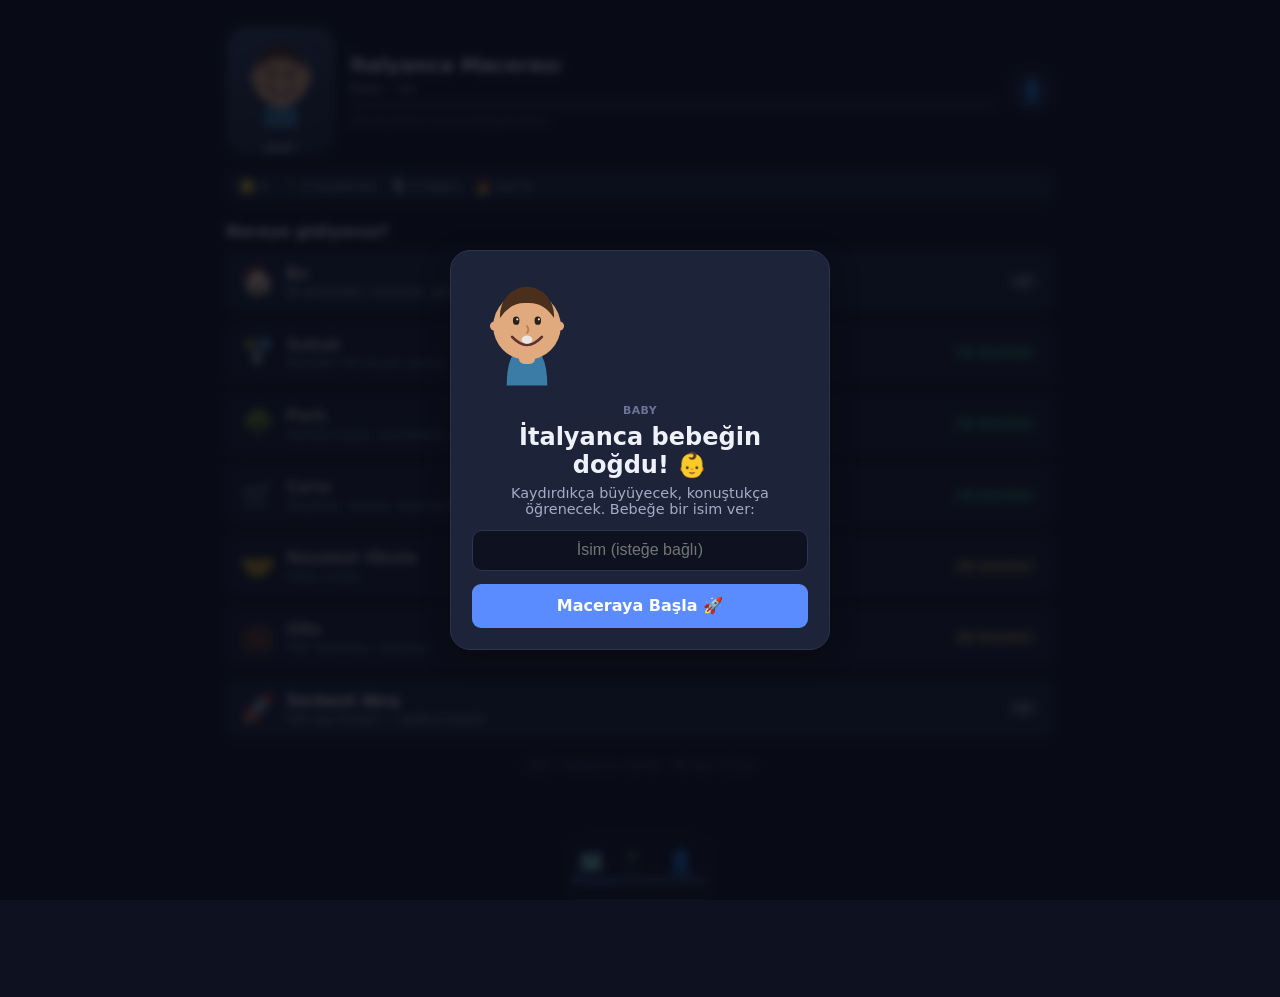
==== index.html @ 1e8a87a5 "Match original app shell + fix shared-origin storage leak - Namespace all localStorage keys per clon" ====
<!DOCTYPE html>
<html lang="tr">
<head>
  <meta charset="UTF-8">
  <meta name="viewport" content="width=device-width, initial-scale=1.0, viewport-fit=cover">
  <meta name="color-scheme" content="dark">
  <meta http-equiv="Cache-Control" content="no-cache, no-store, must-revalidate">
  <meta http-equiv="Pragma" content="no-cache">
  <meta http-equiv="Expires" content="0">
  <title>SpeakScenes İtalyanca — Kaydır, Konuş, Büyü</title>
  <link rel="stylesheet" href="css/styles.css?v=clone2">
  <link rel="stylesheet" href="css/story.css?v=clone2">
  <link rel="stylesheet" href="css/quick-practice.css?v=clone2">
  <link rel="stylesheet" href="css/shorts.css?v=clone2">
  <link rel="icon" href="data:image/svg+xml,<svg xmlns='http://www.w3.org/2000/svg' viewBox='0 0 100 100'><text y='.9em' font-size='90'>🎙️</text></svg>">
</head>
<body>
  <div id="app">
    <main id="screen" tabindex="-1" aria-live="polite">
      <div class="boot-loading">
        <div class="boot-mic">🎙️</div>
        <p>Yükleniyor…</p>
      </div>
    </main>
    <nav id="bottom-nav" class="bottom-nav" aria-label="Main navigation"></nav>
  </div>
  <script type="module" src="js/app.js?v=clone2"></script>
  <noscript><p style="padding:2rem;color:#fff">Bu uygulama için JavaScript gerekli.</p></noscript>
</body>
</html>
---- css/styles.css ----
/* ============================================================
   SpeakScenes — design system
   Mobile-first. Dark, cinematic, high-contrast learning UI.
   ============================================================ */

:root {
  --bg: #0e1220;
  --bg-raised: #171c2e;
  --bg-card: #1d2338;
  --bg-card-hover: #242b45;
  --line: #2c3450;
  --text: #eef1fa;
  --text-dim: #a4adc8;
  --text-faint: #6b7494;
  --accent: #5b8cff;
  --accent-soft: rgba(91, 140, 255, 0.16);
  --green: #3ecf8e;
  --green-soft: rgba(62, 207, 142, 0.16);
  --red: #ff6b6b;
  --red-soft: rgba(255, 107, 107, 0.14);
  --yellow: #ffd166;
  --yellow-soft: rgba(255, 209, 102, 0.15);
  --blue: #4cc9f0;
  --blue-soft: rgba(76, 201, 240, 0.15);
  --gray-word: #8a93b2;
  --radius: 14px;
  --radius-sm: 9px;
  --shadow: 0 8px 28px rgba(0, 0, 0, 0.35);
  --nav-h: 62px;
  --font: 'Segoe UI', system-ui, -apple-system, sans-serif;
  --fs-base: 16px;
}
html[data-textsize="large"] { --fs-base: 19px; }

* { margin: 0; padding: 0; box-sizing: border-box; }
html { font-size: var(--fs-base); }
body {
  font-family: var(--font);
  background: var(--bg);
  color: var(--text);
  min-height: 100vh;
  -webkit-font-smoothing: antialiased;
}
button { font-family: inherit; font-size: 1rem; cursor: pointer; border: none; background: none; color: inherit; }
button:disabled { cursor: not-allowed; opacity: 0.55; }
:focus-visible { outline: 3px solid var(--accent); outline-offset: 2px; border-radius: 4px; }

#app { min-height: 100vh; display: flex; flex-direction: column; }
#screen {
  flex: 1;
  width: 100%;
  max-width: 760px;
  margin: 0 auto;
  padding: 1rem 1rem calc(var(--nav-h) + 1.25rem);
  outline: none;
}

/* Boot */
.boot-loading { text-align: center; padding-top: 34vh; color: var(--text-dim); }
.boot-mic { font-size: 3rem; animation: pulse 1.4s ease-in-out infinite; }
.boot-error { background: var(--red-soft); border: 1px solid var(--red); border-radius: var(--radius); padding: 1.2rem; margin-top: 20vh; }
@keyframes pulse { 0%,100% { transform: scale(1); opacity: .8; } 50% { transform: scale(1.12); opacity: 1; } }

/* Bottom nav */
.bottom-nav {
  position: fixed; bottom: 0; left: 0; right: 0; height: var(--nav-h);
  background: rgba(17, 21, 37, 0.96);
  backdrop-filter: blur(10px);
  border-top: 1px solid var(--line);
  display: flex; justify-content: space-around; align-items: stretch;
  z-index: 50;
}
.bottom-nav a {
  flex: 1; display: flex; flex-direction: column; align-items: center; justify-content: center;
  gap: 2px; text-decoration: none; color: var(--text-faint); font-size: 0.7rem; font-weight: 600;
}
.bottom-nav a .nav-ico { font-size: 1.35rem; line-height: 1; }
.bottom-nav a.active { color: var(--accent); }
.bottom-nav a:active { transform: scale(0.96); }

/* Generic layout bits */
.screen-title { font-size: 1.5rem; font-weight: 700; margin: 0.5rem 0 1rem; }
.screen-sub { color: var(--text-dim); margin: -0.6rem 0 1.2rem; font-size: 0.95rem; }
.section-label { font-size: 0.8rem; text-transform: uppercase; letter-spacing: 0.08em; color: var(--text-faint); font-weight: 700; margin: 1.4rem 0 0.6rem; }
.card {
  background: var(--bg-card); border: 1px solid var(--line);
  border-radius: var(--radius); padding: 1rem;
}
.card + .card { margin-top: 0.7rem; }
.row { display: flex; align-items: center; gap: 0.75rem; }
.grow { flex: 1; min-width: 0; }

.btn {
  display: inline-flex; align-items: center; justify-content: center; gap: 0.5rem;
  background: var(--accent); color: #fff; font-weight: 700;
  padding: 0.8rem 1.4rem; border-radius: var(--radius-sm);
  transition: transform 0.08s ease, filter 0.15s ease;
}
.btn:hover { filter: brightness(1.1); }
.btn:active { transform: scale(0.97); }
.btn.secondary { background: var(--bg-card-hover); color: var(--text); border: 1px solid var(--line); }
.btn.ghost { background: transparent; color: var(--text-dim); border: 1px solid var(--line); }
.btn.danger { background: var(--red); }
.btn.small { padding: 0.45rem 0.9rem; font-size: 0.85rem; border-radius: 8px; }
.btn.block { width: 100%; }

.chip {
  display: inline-flex; align-items: center; gap: 0.35rem;
  background: var(--bg-card-hover); border: 1px solid var(--line);
  border-radius: 999px; padding: 0.35rem 0.85rem; font-size: 0.85rem; font-weight: 600;
  color: var(--text-dim); transition: all 0.12s ease;
}
.chip.active { background: var(--accent-soft); border-color: var(--accent); color: var(--accent); }
.chip-row { display: flex; flex-wrap: wrap; gap: 0.5rem; }

.badge { font-size: 0.7rem; font-weight: 800; padding: 0.15rem 0.5rem; border-radius: 6px; letter-spacing: 0.03em; }
.badge.level { background: var(--accent-soft); color: var(--accent); }

.empty-state { text-align: center; color: var(--text-faint); padding: 2.5rem 1rem; }
.empty-state .big { font-size: 2.4rem; margin-bottom: 0.5rem; }

/* ============ HOME ============ */
.home-header { display: flex; justify-content: space-between; align-items: center; margin: 0.4rem 0 1.1rem; }
.home-logo { font-size: 1.35rem; font-weight: 800; }
.home-logo span { color: var(--accent); }
.streak-pill { background: var(--yellow-soft); color: var(--yellow); border-radius: 999px; padding: 0.35rem 0.8rem; font-weight: 700; font-size: 0.85rem; }
.stat-strip { display: grid; grid-template-columns: repeat(3, 1fr); gap: 0.6rem; margin-bottom: 1rem; }
.stat-tile { background: var(--bg-card); border: 1px solid var(--line); border-radius: var(--radius); padding: 0.7rem 0.6rem; text-align: center; }
.stat-tile .val { font-size: 1.25rem; font-weight: 800; }
.stat-tile .lbl { font-size: 0.68rem; color: var(--text-faint); text-transform: uppercase; letter-spacing: 0.05em; margin-top: 2px; }
.hero-card {
  background: linear-gradient(135deg, #2b3a67 0%, #1d2338 70%);
  border: 1px solid var(--line); border-radius: var(--radius); padding: 1.1rem; margin-bottom: 0.7rem;
}
.hero-card h3 { font-size: 1.05rem; margin-bottom: 0.25rem; }
.hero-card p { color: var(--text-dim); font-size: 0.88rem; margin-bottom: 0.8rem; }
.action-grid { display: grid; grid-template-columns: 1fr 1fr; gap: 0.7rem; }
.action-card {
  background: var(--bg-card); border: 1px solid var(--line); border-radius: var(--radius);
  padding: 1rem 0.9rem; text-align: left; transition: background 0.15s ease;
  display: flex; flex-direction: column; gap: 0.3rem; width: 100%;
}
.action-card:hover { background: var(--bg-card-hover); }
.action-card .ico { font-size: 1.6rem; }
.action-card .ttl { font-weight: 700; font-size: 0.95rem; }
.action-card .sub { font-size: 0.78rem; color: var(--text-faint); }

/* ============ PICKER ============ */
.wizard-steps { display: flex; gap: 0.4rem; margin-bottom: 1.1rem; }
.wizard-steps .step-dot { flex: 1; height: 4px; border-radius: 2px; background: var(--line); }
.wizard-steps .step-dot.done { background: var(--accent); }
.level-card {
  width: 100%; text-align: left; background: var(--bg-card); border: 1px solid var(--line);
  border-radius: var(--radius); padding: 0.9rem 1rem; margin-bottom: 0.6rem;
  display: flex; gap: 0.9rem; align-items: center; transition: border-color .15s ease;
}
.level-card:hover { border-color: var(--accent); }
.level-card.selected { border-color: var(--accent); background: var(--accent-soft); }
.level-code { font-size: 1.15rem; font-weight: 800; width: 2.6rem; height: 2.6rem; border-radius: 10px; display: flex; align-items: center; justify-content: center; flex-shrink: 0; }
.level-name { font-weight: 700; }
.level-desc { font-size: 0.82rem; color: var(--text-dim); }
.loc-grid { display: grid; grid-template-columns: repeat(auto-fill, minmax(150px, 1fr)); gap: 0.6rem; }
.loc-card {
  background: var(--bg-card); border: 1px solid var(--line); border-radius: var(--radius);
  padding: 0.9rem 0.7rem; text-align: center; transition: all 0.15s ease; width: 100%;
}
.loc-card:hover:not(:disabled) { border-color: var(--accent); transform: translateY(-2px); }
.loc-card .ico { font-size: 1.9rem; display: block; margin-bottom: 0.3rem; }
.loc-card .nm { font-weight: 700; font-size: 0.85rem; }
.loc-card .cnt { font-size: 0.72rem; color: var(--text-faint); margin-top: 2px; }
.loc-card.unavailable { opacity: 0.45; }
.scenario-item {
  width: 100%; text-align: left; background: var(--bg-card); border: 1px solid var(--line);
  border-radius: var(--radius); padding: 0.9rem 1rem; margin-bottom: 0.55rem;
  display: flex; align-items: center; gap: 0.8rem;
}
.scenario-item:hover:not(:disabled) { border-color: var(--accent); }
.scenario-item .soon { font-size: 0.7rem; color: var(--text-faint); border: 1px solid var(--line); padding: 0.15rem 0.5rem; border-radius: 6px; }
.dlg-card { position: relative; }
.dlg-card .goal { color: var(--text-dim); font-size: 0.86rem; margin: 0.3rem 0 0.6rem; }
.dlg-card .meta-row { display: flex; flex-wrap: wrap; gap: 0.4rem; font-size: 0.75rem; color: var(--text-faint); }
.dlg-card .meta-row span { background: var(--bg-card-hover); padding: 0.18rem 0.55rem; border-radius: 6px; }
.fav-btn { position: absolute; top: 0.75rem; right: 0.75rem; font-size: 1.25rem; opacity: 0.55; }
.fav-btn.faved { opacity: 1; }
.filter-bar { display: flex; gap: 0.45rem; overflow-x: auto; padding-bottom: 0.5rem; margin-bottom: 0.8rem; scrollbar-width: none; }
.filter-bar::-webkit-scrollbar { display: none; }
.filter-bar .chip { flex-shrink: 0; }

/* ============ DIALOGUE SCREEN ============ */
.dialogue-shell { position: relative; margin: -1rem -1rem 0; min-height: 100vh; display: flex; flex-direction: column; }
.scene-viewport {
  position: relative; height: 240px; overflow: hidden; flex-shrink: 0;
  border-bottom: 1px solid var(--line);
}
.scene-bg { position: absolute; inset: 0; }
.scene-chars {
  position: absolute; bottom: 0; left: 0; right: 0; height: 150px;
  display: flex; justify-content: space-between; align-items: flex-end; padding: 0 8%;
}
.char-slot { display: flex; flex-direction: column; align-items: center; gap: 2px; }
.char-name-tag {
  background: rgba(14, 18, 32, 0.82); color: var(--text-dim); font-size: 0.68rem; font-weight: 700;
  padding: 0.15rem 0.6rem; border-radius: 999px; margin-bottom: 4px;
}
.char-slot.speaking .char-name-tag { color: var(--accent); }
.dialogue-topbar {
  position: absolute; top: 0; left: 0; right: 0; z-index: 5;
  display: flex; align-items: center; gap: 0.6rem; padding: 0.6rem 0.8rem;
  background: linear-gradient(to bottom, rgba(10, 13, 25, 0.85), transparent);
}
.dialogue-topbar .ttl { font-size: 0.85rem; font-weight: 700; flex: 1; white-space: nowrap; overflow: hidden; text-overflow: ellipsis; }
.icon-btn {
  width: 2.3rem; height: 2.3rem; border-radius: 10px; display: inline-flex; align-items: center; justify-content: center;
  background: rgba(23, 28, 46, 0.85); border: 1px solid var(--line); font-size: 1.05rem; flex-shrink: 0;
}
.icon-btn:hover { background: var(--bg-card-hover); }
.turn-progress { height: 4px; background: var(--line); border-radius: 2px; overflow: hidden; flex: 1; max-width: 130px; }
.turn-progress > div { height: 100%; background: var(--green); border-radius: 2px; transition: width 0.4s ease; }

.dialogue-body { flex: 1; padding: 1rem 1rem calc(var(--nav-h) + 1rem); max-width: 760px; margin: 0 auto; width: 100%; }

.status-banner {
  display: flex; align-items: center; gap: 0.5rem; font-size: 0.83rem; font-weight: 700;
  color: var(--text-dim); margin-bottom: 0.8rem; min-height: 1.4rem;
}
.status-banner .dot { width: 9px; height: 9px; border-radius: 50%; background: var(--text-faint); flex-shrink: 0; }
.status-banner.speaking .dot { background: var(--accent); animation: pulse 1.2s infinite; }
.status-banner.your-turn .dot { background: var(--green); }
.status-banner.listening .dot { background: var(--red); animation: pulse 0.8s infinite; }
.status-banner.processing .dot { background: var(--yellow); animation: pulse 0.7s infinite; }
.status-banner.error-state .dot { background: var(--red); }

.bubble {
  border-radius: var(--radius); padding: 0.9rem 1rem; margin-bottom: 0.7rem;
  max-width: 94%; position: relative; animation: bubble-in 0.25s ease;
}
@keyframes bubble-in { from { opacity: 0; transform: translateY(8px); } to { opacity: 1; transform: none; } }
.bubble.char { background: var(--bg-card); border: 1px solid var(--line); }
.bubble.user { background: var(--accent-soft); border: 1px solid rgba(91, 140, 255, 0.4); margin-left: auto; }
.bubble .who { font-size: 0.7rem; font-weight: 800; text-transform: uppercase; letter-spacing: 0.06em; color: var(--text-faint); margin-bottom: 0.3rem; }
.bubble .line-text { font-size: 1.02rem; line-height: 1.45; }
.bubble .tr-text { font-size: 0.85rem; color: var(--text-dim); margin-top: 0.4rem; font-style: italic; }
.bubble.history { opacity: 0.62; }
.bubble .audio-controls { display: flex; gap: 0.4rem; margin-top: 0.6rem; }
.mini-btn {
  font-size: 0.74rem; font-weight: 700; padding: 0.3rem 0.65rem; border-radius: 7px;
  background: var(--bg-card-hover); border: 1px solid var(--line); color: var(--text-dim);
}
.mini-btn:hover { color: var(--text); border-color: var(--accent); }
.mini-btn.active { color: var(--accent); border-color: var(--accent); }

.expected-card {
  background: var(--bg-raised); border: 2px solid var(--accent); border-radius: var(--radius);
  padding: 1rem; margin: 0.9rem 0;
  box-shadow: 0 0 24px rgba(91, 140, 255, 0.12);
}
.expected-card .lbl { font-size: 0.72rem; font-weight: 800; text-transform: uppercase; letter-spacing: 0.07em; color: var(--accent); margin-bottom: 0.4rem; }
.expected-card .sentence { font-size: 1.18rem; font-weight: 600; line-height: 1.5; }
.expected-card .ipa { font-size: 0.85rem; color: var(--text-faint); margin-top: 0.4rem; font-family: 'Segoe UI', serif; }
.expected-card .tr-text { font-size: 0.9rem; color: var(--text-dim); margin-top: 0.5rem; font-style: italic; }
.expected-card .tools-row { display: flex; flex-wrap: wrap; gap: 0.4rem; margin-top: 0.75rem; }

.helper-panel { background: var(--bg-card); border: 1px solid var(--line); border-radius: var(--radius); padding: 0.9rem 1rem; margin: 0.6rem 0; animation: bubble-in 0.2s ease; }
.helper-panel h4 { font-size: 0.8rem; text-transform: uppercase; letter-spacing: 0.06em; color: var(--text-faint); margin-bottom: 0.6rem; }
.grammar-item { margin-bottom: 0.55rem; font-size: 0.9rem; line-height: 1.4; }
.grammar-item .gw { color: var(--accent); font-weight: 700; }
.grammar-item .gr { color: var(--yellow); font-size: 0.78rem; font-weight: 600; }
.kv-item { margin-bottom: 0.45rem; font-size: 0.9rem; }
.kv-item .k { color: var(--green); font-weight: 700; }
.register-tag { display: inline-block; font-size: 0.7rem; font-weight: 800; padding: 0.15rem 0.5rem; border-radius: 6px; background: var(--blue-soft); color: var(--blue); text-transform: uppercase; margin-left: 0.4rem; vertical-align: middle; }

/* Mic zone */
.mic-zone { display: flex; flex-direction: column; align-items: center; gap: 0.55rem; margin: 1.2rem 0 0.8rem; }
.mic-button {
  width: 76px; height: 76px; border-radius: 50%; font-size: 1.9rem;
  display: flex; align-items: center; justify-content: center;
  background: var(--accent); color: #fff; position: relative;
  transition: all 0.18s ease; box-shadow: 0 6px 22px rgba(91, 140, 255, 0.4);
}
.mic-button:hover:not(:disabled) { transform: scale(1.05); }
.mic-button:disabled { background: var(--bg-card-hover); box-shadow: none; }
.mic-button.listening { background: var(--red); box-shadow: 0 0 0 0 rgba(255, 107, 107, 0.6); animation: mic-ring 1.3s infinite; }
@keyframes mic-ring {
  0% { box-shadow: 0 0 0 0 rgba(255, 107, 107, 0.55); }
  70% { box-shadow: 0 0 0 22px rgba(255, 107, 107, 0); }
  100% { box-shadow: 0 0 0 0 rgba(255, 107, 107, 0); }
}
.mic-button.analyzing { background: var(--yellow); color: #1d2338; animation: pulse 0.8s infinite; }
.mic-button.correct { background: var(--green); animation: pop 0.4s ease; }
.mic-button.retry { background: var(--red); }
@keyframes pop { 0% { transform: scale(0.8); } 60% { transform: scale(1.15); } 100% { transform: scale(1); } }
.mic-hint { font-size: 0.85rem; color: var(--text-dim); font-weight: 600; text-align: center; min-height: 1.2rem; }

.typed-fallback { width: 100%; margin-top: 0.6rem; }
.typed-fallback input {
  width: 100%; background: var(--bg-raised); border: 1px solid var(--line); color: var(--text);
  border-radius: var(--radius-sm); padding: 0.8rem 1rem; font-size: 1rem; font-family: inherit;
}
.typed-fallback input:focus { border-color: var(--accent); outline: none; }
.mode-notice {
  font-size: 0.78rem; color: var(--yellow); background: var(--yellow-soft);
  border: 1px solid rgba(255, 209, 102, 0.35); border-radius: var(--radius-sm);
  padding: 0.55rem 0.8rem; margin-bottom: 0.7rem; line-height: 1.4;
}
.error-notice {
  font-size: 0.85rem; color: var(--red); background: var(--red-soft);
  border: 1px solid rgba(255, 107, 107, 0.4); border-radius: var(--radius-sm);
  padding: 0.7rem 0.9rem; margin: 0.6rem 0; line-height: 1.45;
}

/* Feedback */
.feedback-panel { background: var(--bg-card); border: 1px solid var(--line); border-radius: var(--radius); padding: 1rem; margin: 0.8rem 0; animation: bubble-in 0.25s ease; }
.feedback-panel.accepted { border-color: var(--green); }
.feedback-panel.rejected { border-color: var(--red); }
.feedback-verdict { font-weight: 800; font-size: 1.05rem; margin-bottom: 0.6rem; display: flex; align-items: center; gap: 0.5rem; }
.feedback-verdict.ok { color: var(--green); }
.feedback-verdict.no { color: var(--red); }
.word-diff { display: flex; flex-wrap: wrap; gap: 0.35rem; margin: 0.6rem 0; }
.wd { padding: 0.25rem 0.55rem; border-radius: 7px; font-size: 0.95rem; font-weight: 600; }
.wd.ok { background: var(--green-soft); color: var(--green); }
.wd.bad { background: var(--red-soft); color: var(--red); text-decoration: line-through; }
.wd.missing { background: rgba(138, 147, 178, 0.15); color: var(--gray-word); border: 1px dashed var(--gray-word); }
.wd.extra { background: var(--blue-soft); color: var(--blue); }
.wd.unclear { background: var(--yellow-soft); color: var(--yellow); }
.diff-legend { display: flex; flex-wrap: wrap; gap: 0.7rem; font-size: 0.7rem; color: var(--text-faint); margin-top: 0.5rem; }
.diff-legend i { display: inline-block; width: 10px; height: 10px; border-radius: 3px; margin-right: 4px; vertical-align: middle; }
.heard-line { font-size: 0.9rem; color: var(--text-dim); margin: 0.5rem 0; }
.heard-line b { color: var(--text); font-weight: 600; }
.tips-list { margin: 0.6rem 0 0; padding-left: 1.1rem; }
.tips-list li { font-size: 0.88rem; color: var(--text-dim); margin-bottom: 0.35rem; line-height: 1.4; }
.score-pills { display: flex; flex-wrap: wrap; gap: 0.5rem; margin-top: 0.7rem; }
.score-pill { font-size: 0.75rem; font-weight: 700; background: var(--bg-card-hover); border: 1px solid var(--line); padding: 0.3rem 0.7rem; border-radius: 999px; color: var(--text-dim); }
.score-pill b { color: var(--text); }

/* Completion report */
.report-hero { text-align: center; padding: 1.6rem 0 0.8rem; }
.report-hero .big-emoji { font-size: 3.2rem; }
.report-hero h2 { margin: 0.5rem 0 0.2rem; }
.report-hero p { color: var(--text-dim); font-size: 0.9rem; }
.report-grid { display: grid; grid-template-columns: 1fr 1fr; gap: 0.6rem; margin: 1.1rem 0; }
.report-stat { background: var(--bg-card); border: 1px solid var(--line); border-radius: var(--radius); padding: 0.85rem; text-align: center; }
.report-stat .v { font-size: 1.45rem; font-weight: 800; }
.report-stat .k { font-size: 0.7rem; color: var(--text-faint); text-transform: uppercase; letter-spacing: 0.05em; margin-top: 2px; }
.xp-toast { background: var(--green-soft); border: 1px solid var(--green); color: var(--green); font-weight: 800; text-align: center; border-radius: var(--radius); padding: 0.7rem; margin: 0.8rem 0; }

/* ============ PROGRESS ============ */
.week-bars { display: flex; align-items: flex-end; gap: 0.45rem; height: 110px; padding: 0.4rem 0.2rem 0; }
.week-bars .wb { flex: 1; display: flex; flex-direction: column; align-items: center; gap: 0.3rem; height: 100%; justify-content: flex-end; }
.week-bars .bar { width: 100%; max-width: 34px; background: var(--accent); border-radius: 5px 5px 0 0; min-height: 3px; transition: height .3s ease; }
.week-bars .dl { font-size: 0.65rem; color: var(--text-faint); }
.ach-grid { display: grid; grid-template-columns: repeat(auto-fill, minmax(130px, 1fr)); gap: 0.6rem; }
.ach-card { background: var(--bg-card); border: 1px solid var(--line); border-radius: var(--radius); padding: 0.8rem; text-align: center; }
.ach-card.locked { opacity: 0.4; filter: grayscale(1); }
.ach-card .ico { font-size: 1.7rem; }
.ach-card .nm { font-weight: 700; font-size: 0.8rem; margin-top: 0.3rem; }
.ach-card .ds { font-size: 0.68rem; color: var(--text-faint); margin-top: 2px; }
.word-row { display: flex; justify-content: space-between; align-items: center; padding: 0.55rem 0; border-bottom: 1px solid var(--line); font-size: 0.92rem; }
.word-row:last-child { border-bottom: none; }
.word-row .miss { color: var(--red); font-size: 0.78rem; font-weight: 700; }
.xp-bar { height: 8px; background: var(--line); border-radius: 4px; overflow: hidden; margin-top: 0.5rem; }
.xp-bar > div { height: 100%; background: linear-gradient(90deg, var(--accent), var(--blue)); border-radius: 4px; }

/* ============ SETTINGS ============ */
.setting-row { display: flex; align-items: center; justify-content: space-between; gap: 1rem; padding: 0.85rem 0; border-bottom: 1px solid var(--line); }
.setting-row:last-child { border-bottom: none; }
.setting-row .sr-label { font-weight: 600; font-size: 0.95rem; }
.setting-row .sr-desc { font-size: 0.78rem; color: var(--text-faint); margin-top: 2px; }
.toggle { position: relative; width: 46px; height: 26px; flex-shrink: 0; }
.toggle input { opacity: 0; width: 100%; height: 100%; position: absolute; margin: 0; cursor: pointer; z-index: 2; }
.toggle .knob {
  position: absolute; inset: 0; background: var(--line); border-radius: 13px; transition: background 0.15s ease;
}
.toggle .knob::after {
  content: ''; position: absolute; width: 20px; height: 20px; border-radius: 50%;
  background: #fff; top: 3px; left: 3px; transition: transform 0.15s ease;
}
.toggle input:checked + .knob { background: var(--accent); }
.toggle input:checked + .knob::after { transform: translateX(20px); }
select.select {
  background: var(--bg-raised); color: var(--text); border: 1px solid var(--line);
  border-radius: 8px; padding: 0.45rem 0.6rem; font-size: 0.9rem; font-family: inherit; max-width: 180px;
}

/* ============ AVATARS (SVG) ============ */
.avatar-svg { display: block; }
.avatar-svg .mouth { transition: d 0.1s ease; }
.avatar-svg .eye { animation: blink 4.6s infinite; transform-origin: center; transform-box: fill-box; }
@keyframes blink { 0%, 94%, 100% { transform: scaleY(1); } 96%, 98% { transform: scaleY(0.08); } }
.char-slot .avatar-wrap { animation: idle-sway 4.5s ease-in-out infinite; transform-origin: bottom center; }
.char-slot:nth-child(2) .avatar-wrap { animation-delay: -2.2s; }
@keyframes idle-sway { 0%, 100% { transform: rotate(-0.7deg) translateY(0); } 50% { transform: rotate(0.7deg) translateY(-2px); } }
.char-slot.speaking .avatar-wrap { animation: speak-bob 0.55s ease-in-out infinite; }
@keyframes speak-bob { 0%, 100% { transform: translateY(0); } 50% { transform: translateY(-3px); } }
.avatar-svg .mouth-talk { animation: talk 0.28s infinite alternate; transform-origin: center; transform-box: fill-box; }
@keyframes talk { from { transform: scaleY(0.35); } to { transform: scaleY(1.25); } }

/* ============ SCENES ============ */
.scene { position: absolute; inset: 0; overflow: hidden; }
.scene .layer { position: absolute; }
/* seaside */
.scene-seaside { background: linear-gradient(to bottom, #79c7e3 0%, #a8dcef 55%, #e8d5a8 78%, #d9c288 100%); }
.scene-seaside .sun { top: 9%; right: 14%; width: 52px; height: 52px; border-radius: 50%; background: #ffe9a8; box-shadow: 0 0 40px 14px rgba(255, 233, 168, 0.65); }
.scene-seaside .sea { top: 55%; left: 0; right: 0; height: 23%; background: linear-gradient(to bottom, #2f8fbd, #4aa9d4); }
.scene-seaside .wave { height: 12px; left: -50%; width: 200%; background: radial-gradient(circle at 10px -4px, transparent 11px, rgba(255,255,255,0.5) 12px, transparent 13px) repeat-x; background-size: 26px 14px; animation: wave-slide 7s linear infinite; }
.scene-seaside .wave.w1 { top: 55%; } .scene-seaside .wave.w2 { top: 63%; animation-duration: 9s; animation-direction: reverse; opacity: .7; }
@keyframes wave-slide { from { transform: translateX(0); } to { transform: translateX(26px); } }
.scene-seaside .cloud, .scene-street .cloud, .scene-airport .cloud { background: rgba(255,255,255,0.85); border-radius: 999px; animation: cloud-drift 38s linear infinite; }
@keyframes cloud-drift { from { transform: translateX(-140px); } to { transform: translateX(calc(100vw + 140px)); } }
/* hotel lobby */
.scene-hotel-lobby { background: linear-gradient(to bottom, #3d3654 0%, #2a2440 60%, #241f38 100%); }
.scene-hotel-lobby .chandelier { top: 6%; left: 50%; transform: translateX(-50%); width: 90px; height: 46px; background: radial-gradient(ellipse at center, #ffd88a 8%, transparent 60%); opacity: .9; animation: glow 3.5s ease-in-out infinite; }
@keyframes glow { 0%,100% { opacity: .75; } 50% { opacity: 1; } }
.scene-hotel-lobby .desk { bottom: 0; left: 18%; right: 18%; height: 56px; background: linear-gradient(to bottom, #6b4f35, #543d28); border-radius: 8px 8px 0 0; }
.scene-hotel-lobby .pillar { top: 0; bottom: 0; width: 34px; background: linear-gradient(to right, #4a4266, #3a3354, #4a4266); }
.scene-hotel-lobby .pillar.p1 { left: 6%; } .scene-hotel-lobby .pillar.p2 { right: 6%; }
/* airport */
.scene-airport { background: linear-gradient(to bottom, #8db8d8 0%, #b8d4e8 55%, #d5dde5 56%, #c2ccd6 100%); }
.scene-airport .plane { top: 16%; font-size: 30px; animation: plane-fly 16s linear infinite; }
@keyframes plane-fly { from { transform: translateX(-80px) } to { transform: translateX(calc(100vw + 80px)) } }
.scene-airport .tower { bottom: 44%; right: 10%; width: 26px; height: 68px; background: #7a8896; border-radius: 4px 4px 0 0; }
.scene-airport .tower::after { content: ''; position: absolute; top: -14px; left: -8px; width: 42px; height: 18px; background: #5d6b7a; border-radius: 6px; }
.scene-airport .desk { bottom: 0; left: 12%; right: 12%; height: 52px; background: linear-gradient(to bottom, #4a5a6c, #3a4756); border-radius: 8px 8px 0 0; }
/* airplane cabin */
.scene-airplane-cabin { background: linear-gradient(to bottom, #d8dde5 0%, #c2c9d4 100%); }
.scene-airplane-cabin .window { top: 20%; width: 54px; height: 74px; background: linear-gradient(to bottom, #7db4dd, #a8d0ec); border-radius: 26px; border: 7px solid #aab3bf; }
.scene-airplane-cabin .window.win1 { left: 12%; } .scene-airplane-cabin .window.win2 { left: 44%; } .scene-airplane-cabin .window.win3 { right: 12%; }
.scene-airplane-cabin .tiny-cloud { width: 20px; height: 8px; background: #fff; border-radius: 99px; animation: cloud-drift 9s linear infinite; top: 40%; }
/* restaurant */
.scene-restaurant { background: linear-gradient(to bottom, #452e35 0%, #351f28 65%, #2b1820 100%); }
.scene-restaurant .lamp { top: 0; width: 4px; height: 60px; background: #222; }
.scene-restaurant .lamp::after { content: ''; position: absolute; bottom: -22px; left: -14px; width: 32px; height: 24px; background: radial-gradient(ellipse at top, #ff9d5c, #e07b3a); border-radius: 50% 50% 8px 8px; box-shadow: 0 8px 26px 6px rgba(255, 157, 92, 0.35); }
.scene-restaurant .lamp.l1 { left: 25%; } .scene-restaurant .lamp.l2 { left: 60%; animation-delay: -1s; } .scene-restaurant .lamp.l3 { left: 85%; }
.scene-restaurant .table { bottom: 0; left: 26%; right: 26%; height: 44px; background: linear-gradient(to bottom, #f5f0e6, #ddd5c5); border-radius: 10px 10px 0 0; }
.scene-restaurant .candle { bottom: 40px; left: 49%; width: 6px; height: 16px; background: #f3e2c0; border-radius: 2px; }
.scene-restaurant .candle::after { content: ''; position: absolute; top: -9px; left: 0.5px; width: 5px; height: 9px; background: #ffc44d; border-radius: 50% 50% 30% 30%; animation: flicker 0.5s infinite alternate; }
@keyframes flicker { from { transform: scaleY(1) } to { transform: scaleY(1.35) skewX(3deg) } }
/* cafe */
.scene-cafe { background: linear-gradient(to bottom, #57452e 0%, #463723 60%, #3a2d1c 100%); }
.scene-cafe .shelf { left: 8%; right: 8%; height: 10px; background: #2e2415; border-radius: 3px; }
.scene-cafe .shelf.s1 { top: 18%; } .scene-cafe .shelf.s2 { top: 34%; }
.scene-cafe .cup { width: 14px; height: 12px; background: #d9814e; border-radius: 0 0 5px 5px; top: calc(18% - 12px); }
.scene-cafe .cup.c2 { left: 24%; background: #7fb069; } .scene-cafe .cup.c1 { left: 15%; } .scene-cafe .cup.c3 { left: 33%; background: #e0c04d; }
.scene-cafe .counter { bottom: 0; left: 10%; right: 10%; height: 50px; background: linear-gradient(to bottom, #6b5233, #57411f); border-radius: 8px 8px 0 0; }
.scene-cafe .steam { bottom: 52px; left: 48%; width: 5px; height: 26px; background: linear-gradient(to top, rgba(255,255,255,0.5), transparent); border-radius: 99px; animation: steam-rise 2.4s ease-in-out infinite; }
@keyframes steam-rise { 0% { transform: translateY(0) scaleX(1); opacity: .7 } 100% { transform: translateY(-16px) scaleX(1.8); opacity: 0 } }
/* hospital */
.scene-hospital { background: linear-gradient(to bottom, #dfeef2 0%, #cfe2e8 60%, #bfd4da 100%); }
.scene-hospital .cross { top: 12%; left: 12%; width: 42px; height: 42px; background: radial-gradient(#e85d5d 0 100%); clip-path: polygon(35% 0, 65% 0, 65% 35%, 100% 35%, 100% 65%, 65% 65%, 65% 100%, 35% 100%, 35% 65%, 0 65%, 0 35%, 35% 35%); }
.scene-hospital .bed { bottom: 0; right: 14%; width: 34%; height: 44px; background: #ffffff; border-radius: 8px 8px 0 0; border: 2px solid #a8bfc7; }
.scene-hospital .monitor-line { top: 30%; left: 55%; width: 90px; height: 26px; border: 2px solid #7aa8b5; border-radius: 6px; background: #163b44; }
.scene-hospital .monitor-line::after { content: ''; position: absolute; top: 50%; left: 6px; right: 6px; height: 2px; background: repeating-linear-gradient(90deg, #3ecf8e 0 6px, transparent 6px 10px); animation: ecg 1.1s linear infinite; }
@keyframes ecg { from { background-position: 0 0 } to { background-position: 16px 0 } }
/* retail */
.scene-retail { background: linear-gradient(to bottom, #38455c 0%, #2c3749 60%, #232d3c 100%); }
.scene-retail .shelf-unit { top: 16%; bottom: 30%; width: 20%; background: linear-gradient(to bottom, #46566e 0 18%, #38455c 18% 22%, #46566e 22% 40%, #38455c 40% 44%, #46566e 44% 62%, #38455c 62% 66%, #46566e 66% 100%); border-radius: 6px; }
.scene-retail .shelf-unit.su1 { left: 6%; } .scene-retail .shelf-unit.su2 { right: 6%; }
.scene-retail .counter { bottom: 0; left: 30%; right: 30%; height: 48px; background: linear-gradient(to bottom, #55688a, #43526d); border-radius: 8px 8px 0 0; }
/* transit */
.scene-transit { background: linear-gradient(to bottom, #4a5568 0%, #3b4454 55%, #313947 100%); }
.scene-transit .board { top: 10%; left: 50%; transform: translateX(-50%); width: 60%; height: 40px; background: #10151f; border-radius: 6px; border: 2px solid #202a3a; }
.scene-transit .board::after { content: 'DEPARTURES  ·  PLATFORM 4  ·  ON TIME'; position: absolute; inset: 0; display: flex; align-items: center; justify-content: center; color: #ffb94d; font-size: 9px; letter-spacing: 1px; font-weight: 700; animation: glow 2.5s infinite; }
.scene-transit .train { bottom: 26%; left: -240px; width: 220px; height: 42px; background: linear-gradient(to bottom, #7d93b8 60%, #5c6f8f); border-radius: 10px; animation: train-pass 11s ease-in-out infinite; }
.scene-transit .train::after { content: ''; position: absolute; top: 8px; left: 10px; right: 10px; height: 14px; background: repeating-linear-gradient(90deg, #cfe0f5 0 26px, transparent 26px 38px); border-radius: 3px; }
@keyframes train-pass { 0% { transform: translateX(0) } 45%, 55% { transform: translateX(calc(50vw - -10px)) } 100% { transform: translateX(calc(100vw + 480px)) } }
.scene-transit .platform { bottom: 0; left: 0; right: 0; height: 24%; background: #262d39; }
/* taxi */
.scene-taxi { background: linear-gradient(to bottom, #1e2a4a 0%, #16203a 55%, #101828 100%); }
.scene-taxi .city-glow { bottom: 30%; left: 0; right: 0; height: 60px; background: repeating-linear-gradient(90deg, rgba(255, 200, 87, 0.25) 0 14px, transparent 14px 30px, rgba(120, 180, 255, 0.2) 30px 42px, transparent 42px 60px); filter: blur(2px); animation: city-pass 6s linear infinite; }
@keyframes city-pass { from { background-position: 0 0 } to { background-position: -120px 0 } }
.scene-taxi .dashboard { bottom: 0; left: 0; right: 0; height: 30%; background: linear-gradient(to top, #1a1410, #2b2118); border-radius: 40% 40% 0 0 / 25% 25% 0 0; }
.scene-taxi .wheel { bottom: 4%; left: 16%; width: 76px; height: 76px; border: 9px solid #3d332a; border-radius: 50%; }
.scene-taxi .moon { top: 10%; right: 16%; width: 30px; height: 30px; border-radius: 50%; background: #f5ecd7; box-shadow: 0 0 22px 6px rgba(245, 236, 215, 0.35); }
/* street */
.scene-street { background: linear-gradient(to bottom, #8fbfdf 0%, #b8d8ec 50%, #8b939b 51%, #757d85 100%); }
.scene-street .building { bottom: 49%; width: 15%; background: #5d6b7c; }
.scene-street .building.b1 { left: 4%; height: 26%; } .scene-street .building.b2 { left: 22%; height: 34%; background: #6d7d8f; } .scene-street .building.b3 { right: 22%; height: 30%; background: #55637a; } .scene-street .building.b4 { right: 4%; height: 24%; }
.scene-street .car { bottom: 32%; left: -70px; width: 56px; height: 22px; background: #d95f5f; border-radius: 8px 10px 4px 4px; animation: car-pass 7.5s linear infinite; }
.scene-street .car.c2 { background: #5b8cff; animation-duration: 10s; animation-delay: -4s; }
@keyframes car-pass { from { transform: translateX(0) } to { transform: translateX(calc(100vw + 140px)) } }
/* bank office */
.scene-bank-office { background: linear-gradient(to bottom, #2e3d3b 0%, #24302e 60%, #1d2725 100%); }
.scene-bank-office .column { top: 8%; bottom: 30%; width: 26px; background: linear-gradient(to right, #45565046, #5a6f68, #455650); border-radius: 4px; }
.scene-bank-office .column.co1 { left: 8%; } .scene-bank-office .column.co2 { right: 8%; }
.scene-bank-office .clock { top: 10%; left: 50%; transform: translateX(-50%); width: 40px; height: 40px; border-radius: 50%; background: #e8e4d8; border: 3px solid #3a4a46; }
.scene-bank-office .clock::after { content: ''; position: absolute; top: 6px; left: 50%; width: 2px; height: 13px; background: #333; transform-origin: bottom; animation: tick 60s linear infinite; }
@keyframes tick { from { transform: rotate(0) } to { transform: rotate(360deg) } }
.scene-bank-office .desk { bottom: 0; left: 16%; right: 16%; height: 54px; background: linear-gradient(to bottom, #4d423a, #3c332c); border-radius: 8px 8px 0 0; }
/* formal office */
.scene-formal-office { background: linear-gradient(to bottom, #35404f 0%, #2a3340 60%, #222a35 100%); }
.scene-formal-office .window-pane { top: 10%; width: 24%; height: 44%; background: linear-gradient(to bottom, #7fa8c9, #a8c8e0); border: 5px solid #232b36; border-radius: 4px; }
.scene-formal-office .window-pane.wp1 { left: 8%; } .scene-formal-office .window-pane.wp2 { right: 8%; }
.scene-formal-office .tiny-plane { top: 18%; left: 10%; font-size: 11px; animation: plane-fly 22s linear infinite; }
.scene-formal-office .table { bottom: 0; left: 12%; right: 12%; height: 46px; background: linear-gradient(to bottom, #57493c, #443930); border-radius: 10px 10px 0 0; }
.scene-formal-office .screen-board { top: 12%; left: 38%; right: 38%; height: 34%; background: #17202c; border: 3px solid #40506380; border-radius: 6px; }
/* school */
.scene-school { background: linear-gradient(to bottom, #4c5a43 0%, #3e4a37 60%, #333d2d 100%); }
.scene-school .blackboard { top: 12%; left: 16%; right: 16%; height: 42%; background: #223428; border: 6px solid #6d5537; border-radius: 6px; }
.scene-school .blackboard::after { content: 'a  ·  b  ·  c'; position: absolute; top: 12px; left: 16px; color: rgba(255,255,255,0.7); font-family: 'Segoe Script', cursive; font-size: 15px; }
.scene-school .desk { bottom: 0; left: 22%; right: 22%; height: 44px; background: #7a6244; border-radius: 8px 8px 0 0; }
/* home */
.scene-home { background: linear-gradient(to bottom, #4f4238 0%, #413628 60%, #362d24 100%); }
.scene-home .window-pane { top: 12%; left: 10%; width: 26%; height: 42%; background: linear-gradient(to bottom, #2b3a5c, #46608c); border: 6px solid #2e261e; border-radius: 6px; }
.scene-home .star { width: 3px; height: 3px; border-radius: 50%; background: #fff; animation: glow 2.8s infinite; }
.scene-home .lamp-glow { top: 22%; right: 16%; width: 60px; height: 60px; background: radial-gradient(circle, rgba(255, 200, 120, 0.5), transparent 70%); animation: glow 4s infinite; }
.scene-home .sofa { bottom: 0; left: 24%; right: 24%; height: 52px; background: #7a4f3f; border-radius: 14px 14px 0 0; }
.scene-home .sofa::after { content: ''; position: absolute; top: -14px; left: 8px; right: 8px; height: 18px; background: #8b5c4a; border-radius: 10px; }
/* party */
.scene-party { background: linear-gradient(to bottom, #3a2350 0%, #2c1a40 60%, #221333 100%); }
.scene-party .disco { top: 6%; left: 50%; transform: translateX(-50%); width: 34px; height: 34px; border-radius: 50%; background: conic-gradient(#ddd 0 25%, #aaa 25% 50%, #ddd 50% 75%, #aaa 75%); animation: spin 4s linear infinite; }
@keyframes spin { to { transform: translateX(-50%) rotate(360deg) } }
.scene-party .light-beam { top: 8%; width: 3px; height: 70%; opacity: 0.35; transform-origin: top; }
.scene-party .light-beam.lb1 { left: 30%; background: linear-gradient(#ff6bd6, transparent); animation: beam-sway 3s ease-in-out infinite; }
.scene-party .light-beam.lb2 { left: 55%; background: linear-gradient(#4cc9f0, transparent); animation: beam-sway 3.6s ease-in-out infinite reverse; }
.scene-party .light-beam.lb3 { left: 72%; background: linear-gradient(#ffd166, transparent); animation: beam-sway 4.2s ease-in-out infinite; }
@keyframes beam-sway { 0%,100% { transform: rotate(-14deg) } 50% { transform: rotate(14deg) } }
.scene-party .confetti { width: 6px; height: 6px; top: -8px; animation: confetti-fall 5.5s linear infinite; }
@keyframes confetti-fall { to { transform: translateY(260px) rotate(540deg); opacity: 0.2; } }
/* gym */
.scene-gym { background: linear-gradient(to bottom, #333a44 0%, #282e37 60%, #20252d 100%); }
.scene-gym .rack { bottom: 0; left: 8%; width: 30%; height: 60px; background: repeating-linear-gradient(90deg, #4a5563 0 10px, transparent 10px 26px); border-bottom: 8px solid #4a5563; }
.scene-gym .dumbbell { bottom: 12%; right: 18%; width: 54px; height: 10px; background: #5d6b7c; border-radius: 4px; }
.scene-gym .dumbbell::before, .scene-gym .dumbbell::after { content: ''; position: absolute; top: -7px; width: 12px; height: 24px; background: #46525f; border-radius: 3px; }
.scene-gym .dumbbell::before { left: -3px; } .scene-gym .dumbbell::after { right: -3px; }
/* fallback */
.scene-generic { background: linear-gradient(to bottom, #2f3a55 0%, #242c42 100%); }

/* Reduced motion: kill all scene/avatar animation */
html[data-reduced-motion="true"] .scene *,
html[data-reduced-motion="true"] .avatar-wrap,
html[data-reduced-motion="true"] .avatar-svg .eye,
html[data-reduced-motion="true"] .mouth-talk { animation: none !important; }
@media (prefers-reduced-motion: reduce) {
  .scene *, .avatar-wrap, .avatar-svg .eye, .mouth-talk { animation: none !important; }
}

/* ============ WORLD / CHARACTER ============ */
.world-avatar-card {
  display: flex; align-items: center; gap: 1rem; background: var(--bg-card); border: 1px solid var(--line);
  border-radius: var(--radius); padding: 1rem; margin-bottom: 0.9rem;
}
.avatar-stage-label { text-align: center; font-size: 0.68rem; font-weight: 700; color: var(--text-faint); margin-top: 2px; text-transform: uppercase; letter-spacing: 0.04em; }
.level-jump-row { display: flex; gap: 0.4rem; overflow-x: auto; padding-bottom: 0.5rem; margin-bottom: 0.9rem; scrollbar-width: none; }
.level-jump-row::-webkit-scrollbar { display: none; }
.level-jump-row .chip { flex-shrink: 0; }
.growth-timeline { display: flex; align-items: flex-start; gap: 0.2rem; overflow-x: auto; padding: 0.4rem 0.1rem 0.8rem; margin-bottom: 0.6rem; }
.growth-step { display: flex; flex-direction: column; align-items: center; flex-shrink: 0; width: 74px; }
.growth-step .gs-dot { width: 14px; height: 14px; border-radius: 50%; background: var(--line); border: 2px solid var(--line); }
.growth-step.done .gs-dot { background: var(--accent); border-color: var(--accent); }
.growth-step.current .gs-dot { background: var(--green); border-color: var(--green); box-shadow: 0 0 0 4px var(--green-soft); }
.growth-step .gs-label { font-size: 0.68rem; text-align: center; color: var(--text-faint); margin-top: 0.35rem; line-height: 1.25; }
.growth-step.current .gs-label { color: var(--text); font-weight: 700; }
.cosmetic-row { padding: 0.7rem 0; border-bottom: 1px solid var(--line); }
.cosmetic-row:last-child { border-bottom: none; }
.cosmetic-row .sr-label { display: block; font-weight: 600; font-size: 0.88rem; margin-bottom: 0.5rem; }
.swatch-row { display: flex; flex-wrap: wrap; gap: 0.5rem; }
.swatch { width: 2rem; height: 2rem; border-radius: 50%; border: 2px solid var(--line); }
.swatch.active { border-color: var(--accent); box-shadow: 0 0 0 2px var(--accent-soft); }

/* ============ MINI-GAMES ============ */
.mg-shell { padding-top: 0.2rem; }
.mg-grid { display: grid; grid-template-columns: repeat(2, 1fr); gap: 0.7rem; margin-top: 1rem; }
.mg-tile {
  background: var(--bg-card); border: 2px solid var(--line); border-radius: var(--radius);
  padding: 1.4rem; font-size: 2.6rem; text-align: center; transition: all 0.15s ease;
}
.mg-tile:hover:not(:disabled) { border-color: var(--accent); transform: translateY(-2px); }
.mg-tile.correct { border-color: var(--green); background: var(--green-soft); }
.mg-tile.incorrect { border-color: var(--red); background: var(--red-soft); opacity: 0.7; }

.mg-letter-slots, .mg-word-slots { display: flex; flex-wrap: wrap; gap: 0.4rem; justify-content: center; margin: 1rem 0; }
.mg-letter-slot {
  width: 2.4rem; height: 2.8rem; border-bottom: 3px solid var(--line); border-radius: 6px 6px 0 0;
  display: flex; align-items: center; justify-content: center; font-size: 1.3rem; font-weight: 800;
  background: var(--bg-card);
}
.mg-letter-slot.filled { border-color: var(--accent); }
.mg-letter-slot.correct { border-color: var(--green); color: var(--green); }
.mg-letter-slot.incorrect { border-color: var(--red); color: var(--red); }
.mg-letter-row { display: flex; flex-wrap: wrap; gap: 0.5rem; justify-content: center; margin-top: 0.6rem; }
.mg-letter-tile {
  width: 2.6rem; height: 2.6rem; border-radius: 10px; background: var(--accent); color: #fff;
  font-size: 1.2rem; font-weight: 800; box-shadow: 0 4px 12px rgba(91, 140, 255, 0.35);
}
.mg-letter-tile:hover:not(:disabled) { filter: brightness(1.1); }
.mg-word-slot {
  min-width: 2.2rem; min-height: 2.2rem; padding: 0.35rem 0.6rem; border-bottom: 3px solid var(--line);
  border-radius: 6px 6px 0 0; display: inline-flex; align-items: center; justify-content: center;
  font-size: 1rem; font-weight: 700; background: var(--bg-card);
}
.mg-word-slot.filled { border-color: var(--accent); }
.mg-word-slot.correct { border-color: var(--green); color: var(--green); }
.mg-word-slot.incorrect { border-color: var(--red); color: var(--red); }
.mg-word-chip { font-size: 0.95rem; padding: 0.5rem 0.9rem; }
.mg-choice { width: 100%; text-align: left; }
.mg-choice.correct { border-color: var(--green); background: var(--green-soft); color: var(--green); }
.mg-choice.incorrect { border-color: var(--red); background: var(--red-soft); color: var(--red); }

.memory-grid { display: grid; grid-template-columns: repeat(3, 1fr); gap: 0.5rem; margin-top: 0.6rem; }
.memory-card {
  aspect-ratio: 1; background: var(--bg-card); border: 2px solid var(--line); border-radius: var(--radius-sm);
  display: flex; align-items: center; justify-content: center; font-size: 1.5rem; text-align: center; padding: 0.3rem;
  transition: all 0.15s ease;
}
.memory-card .mc-face { font-size: 0.8rem; font-weight: 700; line-height: 1.2; word-break: break-word; }
.memory-card:not(.flipped) .mc-face { font-size: 1.6rem; }
.memory-card.flipped { border-color: var(--accent); background: var(--accent-soft); }
.memory-card.matched { border-color: var(--green); background: var(--green-soft); opacity: 0.75; }
@media (min-width: 700px) { .memory-grid { grid-template-columns: repeat(4, 1fr); } }

/* ============ RESPONSIVE ============ */
@media (min-width: 700px) {
  .scene-viewport { height: 300px; border-radius: 0 0 var(--radius) var(--radius); }
  .dialogue-shell { margin: -1rem 0 0; }
  .action-grid { grid-template-columns: repeat(4, 1fr); }
  .report-grid { grid-template-columns: repeat(4, 1fr); }
  .stat-strip { grid-template-columns: repeat(6, 1fr); }
}
@media (min-width: 1000px) {
  #screen { max-width: 860px; }
  .bottom-nav { position: sticky; max-width: 860px; margin: 0 auto; border-radius: var(--radius) var(--radius) 0 0; border: 1px solid var(--line); }
}
---- css/story.css ----
/* ============================================================================
   STORY MODE (branching voice conversations) — additive stylesheet, loaded
   after styles.css. Scoped class names so it can't affect the original
   screens. Uses the existing design tokens from styles.css.
   ============================================================================ */

.screen-pad { padding-bottom: calc(var(--nav-h) + 1.5rem); }

/* ---- Story map ---- */
.story-head { margin-bottom: 0.75rem; }
.story-title { font-size: 1.6rem; font-weight: 800; }
.story-sub { color: var(--text-dim); font-size: 0.9rem; margin-top: 0.2rem; }
.story-sub b { color: var(--text); }
.story-stats { display: grid; grid-template-columns: repeat(4, 1fr); gap: 0.5rem; margin: 0.9rem 0; }
.stat-tile { background: var(--bg-card); border: 1px solid var(--line); border-radius: var(--radius-sm); padding: 0.6rem 0.4rem; text-align: center; }
.stat-tile .stat-n { display: block; font-weight: 800; font-size: 1.05rem; }
.stat-tile .stat-l { display: block; color: var(--text-faint); font-size: 0.68rem; margin-top: 0.15rem; }

.lvl-chips { display: flex; flex-wrap: wrap; gap: 0.4rem; margin: 0.5rem 0 1rem; }
.lvl-chip { background: var(--bg-card); border: 1px solid var(--line); color: var(--text-dim); border-radius: 999px; padding: 0.35rem 0.8rem; font-size: 0.8rem; font-weight: 700; }
.lvl-chip.active { background: var(--accent-soft); border-color: var(--accent); color: var(--accent); }

.story-env { margin-bottom: 1.4rem; }
.story-env-title { font-size: 1.05rem; font-weight: 800; margin-bottom: 0.6rem; display: flex; align-items: center; gap: 0.4rem; }
.story-env-title .env-ico { font-size: 1.2rem; }
.story-env-title .env-tr { color: var(--text-faint); font-weight: 600; font-size: 0.85rem; }
.story-card-grid { display: grid; grid-template-columns: repeat(auto-fill, minmax(240px, 1fr)); gap: 0.7rem; }

.story-card { text-align: left; background: var(--bg-card); border: 1px solid var(--line); border-radius: var(--radius); padding: 0.85rem; display: flex; flex-direction: column; gap: 0.4rem; transition: transform 0.1s ease, border-color 0.15s ease, background 0.15s ease; }
.story-card:hover { background: var(--bg-card-hover); border-color: var(--accent); transform: translateY(-2px); }
.sc-top { display: flex; justify-content: space-between; align-items: center; }
.sc-level { font-size: 0.7rem; font-weight: 800; padding: 0.15rem 0.5rem; border-radius: 6px; background: var(--accent-soft); color: var(--accent); }
.sc-badge { font-size: 0.68rem; font-weight: 800; padding: 0.15rem 0.5rem; border-radius: 6px; }
.sc-badge.new { background: var(--blue-soft); color: var(--blue); }
.sc-badge.prog { background: var(--yellow-soft); color: var(--yellow); }
.sc-badge.done { background: var(--green-soft); color: var(--green); }
.sc-title { font-size: 1rem; font-weight: 800; line-height: 1.25; }
.sc-goal { color: var(--text-dim); font-size: 0.82rem; }
.sc-meta { font-size: 0.75rem; color: var(--text-faint); }
.sc-endings { display: flex; align-items: center; gap: 0.25rem; font-size: 0.9rem; }
.end-dot { opacity: 0.4; }
.end-dot.seen { opacity: 1; }
.sc-end-count { font-size: 0.7rem; color: var(--text-faint); margin-left: auto; }
.sc-bar { height: 5px; background: var(--bg); border-radius: 4px; overflow: hidden; }
.sc-bar span { display: block; height: 100%; background: var(--green); border-radius: 4px; transition: width 0.4s ease; }
.story-foot { margin-top: 1rem; text-align: center; }
.story-empty { color: var(--text-faint); text-align: center; padding: 2rem; }

/* Level color accents on badges */
.lvl-A0 { background: rgba(160,170,200,0.18); color: #aab; }
.lvl-A1, .lvl-A2 { background: var(--green-soft); color: var(--green); }
.lvl-B1, .lvl-B2 { background: var(--yellow-soft); color: var(--yellow); }
.lvl-C1, .lvl-C2 { background: var(--red-soft); color: var(--red); }

/* ---- Conversation screen ---- */
.conversation { position: relative; min-height: calc(100vh - 2rem); display: flex; flex-direction: column; }
.conv-scene-holder { position: absolute; inset: 0; z-index: 0; border-radius: var(--radius); overflow: hidden; opacity: 0.55; pointer-events: none; }
.conversation > *:not(.conv-scene-holder) { position: relative; z-index: 1; }
.conv-topbar { display: flex; align-items: center; gap: 0.6rem; padding: 0.3rem 0 0.6rem; }
.conv-exit { font-size: 1.6rem; line-height: 1; color: var(--text-dim); padding: 0.2rem 0.5rem; background: var(--bg-card); border-radius: 8px; border: 1px solid var(--line); }
.conv-goal { display: flex; flex-direction: column; flex: 1; min-width: 0; }
.conv-scenario-title { font-weight: 800; font-size: 0.95rem; white-space: nowrap; overflow: hidden; text-overflow: ellipsis; }
.conv-goal-tr { font-size: 0.75rem; color: var(--text-dim); }
.conv-level { font-size: 0.72rem; font-weight: 800; padding: 0.2rem 0.55rem; border-radius: 6px; }
.conv-rel { min-height: 1.2rem; margin-bottom: 0.2rem; }
.rel-chip { font-size: 0.78rem; color: var(--text-dim); background: var(--bg-card); border: 1px solid var(--line); padding: 0.2rem 0.6rem; border-radius: 999px; }

.conv-actors { display: flex; justify-content: space-between; align-items: flex-end; gap: 0.5rem; margin-top: 0.3rem; }
.actor { display: flex; flex-direction: column; align-items: center; gap: 0.2rem; }
.char-name-tag { font-size: 0.72rem; font-weight: 700; color: var(--text); background: var(--bg-card); border: 1px solid var(--line); padding: 0.15rem 0.55rem; border-radius: 999px; text-align: center; }
.char-name-tag span { color: var(--text-faint); font-weight: 600; }
.char-name-tag.you { color: var(--accent); }
.player-slot { opacity: 0.92; }

.npc-bubble { background: var(--bg-card); border: 1px solid var(--line); border-radius: 16px; padding: 0.85rem 1rem; margin: 0.5rem 0; box-shadow: var(--shadow); }
.npc-bubble.pop-in { animation: bubblePop 0.28s ease; }
@keyframes bubblePop { from { opacity: 0; transform: translateY(8px) scale(0.98); } to { opacity: 1; transform: none; } }
.npc-en { font-size: 1.05rem; line-height: 1.5; font-weight: 600; }
.npc-tr { color: var(--text-dim); font-size: 0.88rem; margin-top: 0.4rem; padding-top: 0.4rem; border-top: 1px dashed var(--line); }
.bubble-controls { display: flex; gap: 0.4rem; margin-top: 0.55rem; }
.ico-btn { background: var(--bg-card-hover); border: 1px solid var(--line); border-radius: 8px; padding: 0.3rem 0.55rem; font-size: 0.9rem; color: var(--text-dim); }
.ico-btn.on { background: var(--accent-soft); border-color: var(--accent); color: var(--accent); }
.emotion-concerned, .emotion-apologetic { border-color: var(--yellow); }
.emotion-happy, .emotion-friendly { border-color: var(--green); }
.emotion-surprised { border-color: var(--blue); }

.tap-word { cursor: pointer; border-radius: 3px; padding: 0 1px; transition: background 0.1s ease; }
.tap-word:hover { background: var(--accent-soft); color: var(--accent); }

/* choice cards */
.choice-prompt { font-size: 0.9rem; margin: 0.6rem 0 0.5rem; }
.choice-prompt span { color: var(--text-faint); font-size: 0.8rem; }
.choice-grid { display: grid; gap: 0.55rem; }
.choice-card { text-align: left; background: var(--bg-card); border: 1px solid var(--line); border-left: 4px solid var(--accent); border-radius: var(--radius-sm); padding: 0.7rem 0.85rem; display: flex; flex-direction: column; gap: 0.35rem; transition: transform 0.08s ease, background 0.15s ease; }
.choice-card:hover { background: var(--bg-card-hover); transform: translateX(2px); }
.choice-card:active { transform: scale(0.99); }
.choice-card.completed { border-left-color: var(--green); }
.choice-card.mastered { border-left-color: var(--yellow); }
.choice-card.attempted { border-left-color: var(--blue); }
.ch-head { display: flex; justify-content: space-between; align-items: center; gap: 0.5rem; }
.ch-intent { font-weight: 700; font-size: 0.9rem; color: var(--text); }
.ch-mark { font-size: 0.66rem; font-weight: 800; padding: 0.1rem 0.45rem; border-radius: 5px; white-space: nowrap; }
.ch-mark.done { background: var(--green-soft); color: var(--green); }
.ch-mark.mast { background: var(--yellow-soft); color: var(--yellow); }
.ch-mark.att { background: var(--blue-soft); color: var(--blue); }
.ch-sentence { font-size: 0.92rem; color: var(--text-dim); font-style: italic; }
.ch-tags { display: flex; flex-wrap: wrap; gap: 0.35rem; }
.ch-tag { font-size: 0.68rem; font-weight: 700; padding: 0.12rem 0.45rem; border-radius: 5px; background: var(--bg); color: var(--text-faint); border: 1px solid var(--line); }
.ch-tag .diff-off { opacity: 0.25; }
.ch-tag.diff-easy { color: var(--green); }
.ch-tag.diff-medium { color: var(--yellow); }
.ch-tag.diff-hard { color: var(--red); }

/* speaking stage */
.speak-stage { background: var(--bg-card); border: 1px solid var(--line); border-radius: var(--radius); padding: 0.9rem; margin-top: 0.5rem; }
.link-back, .link-btn { color: var(--accent); font-size: 0.82rem; font-weight: 700; background: none; padding: 0.2rem 0; }
.speak-target { text-align: center; margin: 0.6rem 0; }
.speak-en { font-size: 1.25rem; font-weight: 800; line-height: 1.4; }
.speak-tr { color: var(--text-dim); font-size: 0.9rem; margin-top: 0.3rem; }
.speak-audio { display: flex; justify-content: center; flex-wrap: wrap; gap: 0.4rem; margin: 0.5rem 0; }
.grammar-note { background: var(--bg); border: 1px solid var(--line); border-radius: 8px; padding: 0.5rem 0.7rem; margin: 0.5rem 0; font-size: 0.85rem; }
.grammar-note summary { cursor: pointer; font-weight: 700; }
.grammar-note ul { margin: 0.4rem 0 0 1rem; color: var(--text-dim); }
.grammar-note li { margin: 0.2rem 0; }
.grammar-hint { text-align: center; color: var(--text-faint); font-size: 0.8rem; margin: 0.4rem 0; }
.mic-zone { display: flex; justify-content: center; margin: 0.6rem 0; }
.speak-feedback { margin-top: 0.4rem; }
.typed-zone { margin-top: 0.7rem; text-align: center; }
.typed-note { background: var(--yellow-soft); color: var(--yellow); font-size: 0.8rem; padding: 0.4rem 0.6rem; border-radius: 8px; margin-bottom: 0.5rem; }
.typed-input { display: flex; gap: 0.4rem; margin-top: 0.4rem; }
.typed-input.hidden { display: none; }
.typed-field { flex: 1; background: var(--bg); border: 1px solid var(--line); border-radius: 8px; padding: 0.6rem 0.75rem; color: var(--text); font-size: 1rem; }
.recovery-row { display: flex; gap: 0.4rem; flex-wrap: wrap; margin-top: 0.5rem; justify-content: center; }

/* timeline */
.conv-timeline { margin-top: 0.8rem; }
.tl-label { font-size: 0.72rem; color: var(--text-faint); font-weight: 700; margin-bottom: 0.35rem; text-transform: uppercase; letter-spacing: 0.04em; }
.tl-steps { display: flex; gap: 0.4rem; overflow-x: auto; padding-bottom: 0.3rem; }
.tl-step { flex: 0 0 auto; max-width: 190px; display: flex; align-items: center; gap: 0.4rem; background: var(--bg-card); border: 1px solid var(--line); border-radius: 999px; padding: 0.3rem 0.7rem; }
.tl-n { background: var(--accent-soft); color: var(--accent); font-weight: 800; font-size: 0.7rem; width: 1.2rem; height: 1.2rem; border-radius: 50%; display: inline-flex; align-items: center; justify-content: center; flex: 0 0 auto; }
.tl-said { font-size: 0.75rem; color: var(--text-dim); white-space: nowrap; overflow: hidden; text-overflow: ellipsis; }
.tl-back { flex: 0 0 auto; color: var(--accent); font-size: 0.78rem; font-weight: 700; background: none; }

/* ending card */
.ending-card { text-align: center; background: var(--bg-card); border: 1px solid var(--end-color, var(--line)); border-top: 4px solid var(--end-color, var(--accent)); border-radius: var(--radius); padding: 1.4rem 1rem; margin-top: 0.6rem; animation: bubblePop 0.35s ease; }
.ending-icon { font-size: 3rem; }
.ending-kind { font-size: 0.78rem; font-weight: 800; color: var(--end-color); text-transform: uppercase; letter-spacing: 0.04em; margin-top: 0.3rem; }
.ending-title { font-size: 1.4rem; font-weight: 800; margin: 0.4rem 0; }
.ending-text { font-size: 0.95rem; line-height: 1.5; }
.ending-tr { color: var(--text-dim); font-size: 0.85rem; margin-top: 0.5rem; }
.ending-stats { display: flex; justify-content: center; gap: 1.4rem; margin: 1rem 0; }
.ending-stats b { display: block; font-size: 1.1rem; font-weight: 800; }
.ending-stats span { font-size: 0.7rem; color: var(--text-faint); }
.ending-actions { display: flex; flex-wrap: wrap; gap: 0.5rem; justify-content: center; }

/* toasts */
.conv-toast { position: fixed; left: 0; right: 0; bottom: calc(var(--nav-h) + 1rem); display: flex; flex-direction: column; align-items: center; gap: 0.4rem; pointer-events: none; z-index: 50; }
.reward-pop { background: var(--green); color: #fff; font-weight: 800; padding: 0.4rem 0.9rem; border-radius: 999px; animation: rewardUp 1.4s ease forwards; }
@keyframes rewardUp { 0% { opacity: 0; transform: translateY(10px) scale(0.8); } 20% { opacity: 1; transform: none; } 80% { opacity: 1; } 100% { opacity: 0; transform: translateY(-20px); } }
.achv-toast { background: var(--yellow); color: #201800; font-weight: 700; padding: 0.5rem 1rem; border-radius: 12px; box-shadow: var(--shadow); animation: bubblePop 0.3s ease; }

/* word popup + modals */
.story-modal { position: fixed; inset: 0; background: rgba(0,0,0,0.6); display: flex; align-items: center; justify-content: center; padding: 1rem; z-index: 100; }
.story-modal-card, .word-card { background: var(--bg-raised); border: 1px solid var(--line); border-radius: var(--radius); padding: 1.1rem; max-width: 420px; width: 100%; max-height: 80vh; overflow-y: auto; box-shadow: var(--shadow); }
.word-head { display: flex; justify-content: space-between; align-items: center; }
.word-head h3 { font-size: 1.3rem; text-transform: capitalize; }
.word-ipa { color: var(--text-dim); font-size: 0.85rem; margin-top: 0.2rem; }
.word-tr { margin-top: 0.5rem; font-size: 0.95rem; }
.word-def { margin-top: 0.4rem; color: var(--text-dim); font-size: 0.9rem; }
.word-ex { margin-top: 0.5rem; font-style: italic; font-size: 0.88rem; }
.word-ex span { color: var(--text-faint); font-style: normal; }
.word-rel { margin-top: 0.5rem; font-size: 0.8rem; color: var(--text-faint); }
.word-card .btn { margin-top: 0.8rem; width: 100%; }

.achv-list { list-style: none; display: flex; flex-direction: column; gap: 0.5rem; margin: 0.8rem 0; }
.achv-row { display: flex; align-items: center; gap: 0.7rem; padding: 0.5rem; border-radius: 8px; background: var(--bg-card); border: 1px solid var(--line); }
.achv-row.off { opacity: 0.5; }
.achv-row.on { border-color: var(--yellow); }
.achv-ico { font-size: 1.4rem; }
.achv-txt { flex: 1; display: flex; flex-direction: column; }
.achv-txt b { font-size: 0.9rem; }
.achv-txt span { font-size: 0.75rem; color: var(--text-faint); }
.story-modal-card .btn { width: 100%; }

/* ---- Branch map ---- */
.bm-head { display: flex; align-items: center; gap: 0.6rem; margin-bottom: 0.5rem; }
.bm-head h1 { font-size: 1.4rem; font-weight: 800; }
.bm-scenario { font-size: 1.05rem; color: var(--text-dim); margin-bottom: 0.7rem; }
.bm-summary { display: flex; gap: 0.6rem; }
.bm-stat { flex: 1; background: var(--bg-card); border: 1px solid var(--line); border-radius: var(--radius-sm); padding: 0.6rem; text-align: center; }
.bm-stat b { display: block; font-size: 1.15rem; font-weight: 800; }
.bm-stat span { font-size: 0.68rem; color: var(--text-faint); }
.bm-bar { height: 7px; background: var(--bg-card); border-radius: 5px; overflow: hidden; margin: 0.7rem 0; }
.bm-bar span { display: block; height: 100%; background: var(--green); }
.bm-legend { display: flex; flex-wrap: wrap; gap: 0.6rem; font-size: 0.72rem; margin-bottom: 0.9rem; }
.bm-legend .st-unexplored { color: var(--text-faint); }
.bm-legend .st-attempted { color: var(--blue); }
.bm-legend .st-completed { color: var(--green); }
.bm-legend .st-mastered { color: var(--yellow); }
.branch-tree { display: flex; flex-direction: column; }
.branch-node { background: var(--bg-card); border: 1px solid var(--line); border-radius: var(--radius-sm); padding: 0.7rem 0.85rem; }
.branch-npc { font-size: 0.85rem; font-weight: 700; margin-bottom: 0.5rem; }
.branch-npc span { color: var(--text-dim); font-weight: 500; font-style: italic; }
.branch-choices { list-style: none; display: flex; flex-direction: column; gap: 0.4rem; }
.branch-choice { display: flex; flex-wrap: wrap; align-items: baseline; gap: 0.4rem; padding-left: 0.6rem; border-left: 2px solid var(--line); font-size: 0.83rem; }
.branch-choice.st-completed { border-left-color: var(--green); }
.branch-choice.st-mastered { border-left-color: var(--yellow); }
.branch-choice.st-attempted { border-left-color: var(--blue); }
.branch-status { font-weight: 800; }
.st-completed .branch-status { color: var(--green); }
.st-mastered .branch-status { color: var(--yellow); }
.st-attempted .branch-status { color: var(--blue); }
.st-unexplored .branch-status { color: var(--text-faint); }
.branch-intent { font-weight: 700; }
.branch-sentence { color: var(--text-dim); font-style: italic; }
.branch-arrow { color: var(--text-faint); font-size: 0.78rem; width: 100%; padding-left: 1.2rem; }
.branch-connector { text-align: center; color: var(--text-faint); line-height: 1; padding: 0.15rem 0; }
.bm-endings-title { font-size: 1rem; margin: 1.1rem 0 0.6rem; }
.bm-endings { display: grid; grid-template-columns: repeat(auto-fill, minmax(150px, 1fr)); gap: 0.5rem; }
.end-chip { display: flex; align-items: center; gap: 0.5rem; background: var(--bg-card); border: 1px solid var(--line); border-radius: 8px; padding: 0.5rem; }
.end-chip.seen { border-color: var(--green); }
.end-chip-ico { font-size: 1.3rem; }
.end-chip-txt { display: flex; flex-direction: column; }
.end-chip-txt b { font-size: 0.82rem; }
.end-chip-txt span { font-size: 0.68rem; color: var(--text-faint); }
.bm-actions { display: flex; gap: 0.5rem; flex-wrap: wrap; margin-top: 1.2rem; }

@media (max-width: 380px) {
  .story-stats { grid-template-columns: repeat(2, 1fr); }
  .conv-actors .avatar-holder svg { max-width: 96px; height: auto; }
}

@media (prefers-reduced-motion: reduce) {
  .npc-bubble.pop-in, .ending-card, .achv-toast { animation: none; }
  .reward-pop { animation: none; opacity: 1; }
}
---- css/quick-practice.css ----
/* ============================================================================
   QUICK PRACTICE — phrasebook speaking practice. Loaded after story.css,
   reuses the same design tokens.
   ============================================================================ */

.quick-banner {
  display: flex; align-items: center; gap: 0.7rem; width: 100%; text-align: left;
  background: linear-gradient(100deg, var(--accent-soft), var(--blue-soft));
  border: 1px solid var(--accent); border-radius: var(--radius);
  padding: 0.8rem 1rem; margin: 0.4rem 0 1rem;
}
.quick-banner:hover { filter: brightness(1.08); }
.qb-ico { font-size: 1.6rem; }
.qb-txt { flex: 1; display: flex; flex-direction: column; }
.qb-txt b { font-size: 0.98rem; }
.qb-txt span { font-size: 0.78rem; color: var(--text-dim); }
.qb-arrow { font-size: 1.4rem; color: var(--accent); }

.qp-head { display: flex; align-items: center; gap: 0.6rem; margin-bottom: 0.9rem; }
.qp-head h1 { font-size: 1.4rem; font-weight: 800; }
.qp-sub { font-size: 0.85rem; color: var(--text-dim); }
.qp-sub b { color: var(--text); }

.phrase-place-grid { display: grid; grid-template-columns: repeat(auto-fill, minmax(150px, 1fr)); gap: 0.6rem; }
.phrase-place { text-align: left; background: var(--bg-card); border: 1px solid var(--line); border-radius: var(--radius); padding: 0.8rem; display: grid; grid-template-columns: auto 1fr; grid-template-rows: auto auto; gap: 0.2rem 0.6rem; align-items: center; transition: transform 0.1s ease, border-color 0.15s ease; }
.phrase-place:hover { border-color: var(--accent); transform: translateY(-2px); }
.pp-ico { font-size: 1.7rem; grid-row: span 2; }
.pp-label { font-weight: 800; font-size: 0.95rem; display: flex; flex-direction: column; }
.pp-label span { font-size: 0.72rem; color: var(--text-faint); font-weight: 600; }
.pp-count { grid-column: 2; font-size: 0.72rem; color: var(--text-dim); }
.pp-bar { grid-column: 1 / -1; height: 5px; background: var(--bg); border-radius: 4px; overflow: hidden; margin-top: 0.3rem; }
.pp-bar span { display: block; height: 100%; background: var(--green); }

.phrase-topic { margin-bottom: 1.2rem; }
.pt-title { font-size: 1rem; font-weight: 800; margin-bottom: 0.5rem; }
.phrase-items { list-style: none; display: flex; flex-direction: column; gap: 0.45rem; }
.phrase-item { display: grid; grid-template-columns: auto 1fr auto; grid-template-rows: auto auto; gap: 0.1rem 0.6rem; align-items: center; background: var(--bg-card); border: 1px solid var(--line); border-left: 4px solid var(--accent); border-radius: var(--radius-sm); padding: 0.6rem 0.8rem; cursor: pointer; transition: background 0.12s ease; }
.phrase-item:hover { background: var(--bg-card-hover); }
.phrase-item.done { border-left-color: var(--green); }
.pi-level { grid-row: span 2; font-size: 0.68rem; font-weight: 800; padding: 0.15rem 0.45rem; border-radius: 5px; align-self: center; }
.pi-en { font-weight: 600; font-size: 0.95rem; }
.pi-tr { grid-column: 2; font-size: 0.8rem; color: var(--text-dim); }
.pi-go { grid-row: span 2; font-size: 1.1rem; align-self: center; }
.phrase-item.done .pi-go::after { content: ' ✓'; color: var(--green); }

/* speaking stage modal */
.phrase-stage-modal { z-index: 120; }
.phrase-stage { background: var(--bg-raised); border: 1px solid var(--line); border-radius: var(--radius); padding: 1.3rem 1.1rem; max-width: 440px; width: 100%; text-align: center; position: relative; box-shadow: var(--shadow); }
.ps-close { position: absolute; top: 0.7rem; right: 0.8rem; font-size: 1.1rem; color: var(--text-dim); background: none; }
.ps-en { font-size: 1.4rem; font-weight: 800; line-height: 1.4; margin: 0.7rem 0 0.4rem; }
.ps-tr { color: var(--text-dim); font-size: 0.92rem; margin-bottom: 0.6rem; }
.ps-audio { display: flex; justify-content: center; gap: 0.5rem; margin-bottom: 0.6rem; }
.ps-mic { display: flex; justify-content: center; margin: 0.5rem 0; }
.ps-feedback { margin-top: 0.4rem; text-align: left; }
.ps-typed { margin-top: 0.7rem; }
.ps-done-badge { background: var(--green); color: #fff; font-weight: 800; padding: 0.4rem 0.8rem; border-radius: 999px; display: inline-block; margin-bottom: 0.5rem; }
---- css/shorts.css ----
/* ============================================================================
   Shorts feed + clone world map + character screen. Dark theme, app tokens.
   ========================================================================== */

.shorts {
  position: fixed;
  inset: 0;
  z-index: 40;
  display: flex;
  flex-direction: column;
  overflow: hidden;
  --stage-color: var(--accent);
  background:
    radial-gradient(120% 80% at 50% -10%, color-mix(in srgb, var(--stage-color) 34%, transparent), transparent 60%),
    linear-gradient(180deg, var(--bg-raised), var(--bg));
  color: var(--text);
  touch-action: none;
}

/* ---- top HUD: growing avatar + progress ring + counters ---- */
.shorts-hud {
  display: flex;
  align-items: center;
  gap: 0.6rem;
  padding: calc(env(safe-area-inset-top, 0px) + 0.6rem) 0.8rem 0.6rem;
  background: linear-gradient(180deg, rgba(0, 0, 0, 0.35), transparent);
}
.shorts-exit {
  flex: none;
  width: 38px; height: 38px;
  border: none; border-radius: 50%;
  background: rgba(255, 255, 255, 0.08);
  color: var(--text);
  font-size: 1.6rem; line-height: 1;
  cursor: pointer;
}
.shorts-exit:hover { background: rgba(255, 255, 255, 0.16); }

.hud-grow { display: flex; align-items: center; gap: 0.55rem; flex: 1; min-width: 0; }
.hud-avatar {
  position: relative;
  width: 72px; height: 72px;
  flex: none;
  display: grid; place-items: center;
  border-radius: 50%;
  background: conic-gradient(var(--stage-color) calc(var(--p, 0) * 1%), rgba(255, 255, 255, 0.12) 0);
  padding: 4px;
  transition: background 0.5s ease;
}
.hud-avatar::after {
  content: '';
  position: absolute; inset: 4px;
  border-radius: 50%;
  background: var(--bg-card);
  z-index: 0;
}
.hud-avatar .avatar-wrap { position: relative; z-index: 1; margin: 0; }
.hud-avatar .avatar-stage-label { display: none; }
.hud-avatar.grew { animation: grewPop 0.65s ease-out; }
@keyframes grewPop { 0% { transform: scale(0.7); } 55% { transform: scale(1.15); } 100% { transform: scale(1); } }

.hud-grow-text { display: flex; flex-direction: column; min-width: 0; }
.hud-stage { font-weight: 700; font-size: 0.95rem; white-space: nowrap; }
.hud-next { font-size: 0.72rem; color: var(--text-dim); white-space: nowrap; overflow: hidden; text-overflow: ellipsis; }

.hud-stats { display: flex; align-items: center; gap: 0.4rem; flex: none; }
.hud-coins { font-weight: 700; font-size: 0.9rem; }
.hud-mute {
  width: 36px; height: 36px; border: none; border-radius: 50%;
  background: rgba(255, 255, 255, 0.08); color: var(--text);
  font-size: 1.05rem; cursor: pointer;
}

/* ---- the card ---- */
.shorts-stage { flex: 1; display: flex; align-items: center; justify-content: center; position: relative; min-height: 0; }

.short-card {
  width: min(92%, 560px);
  display: flex;
  gap: 0.6rem;
  align-items: stretch;
  padding: 0 0.2rem;
}
.short-card.sw-in { animation: swIn 0.34s cubic-bezier(0.2, 0.8, 0.2, 1); }
.short-card.sw-back { animation: swBack 0.34s cubic-bezier(0.2, 0.8, 0.2, 1); }
@keyframes swIn { from { opacity: 0; transform: translateY(46px); } to { opacity: 1; transform: none; } }
@keyframes swBack { from { opacity: 0; transform: translateY(-46px); } to { opacity: 1; transform: none; } }

.short-body {
  flex: 1;
  display: flex; flex-direction: column; align-items: flex-start; justify-content: center;
  gap: 0.85rem;
  text-align: left;
}
.short-level {
  font-size: 0.75rem; font-weight: 700;
  padding: 0.2rem 0.6rem; border-radius: 999px;
}
.short-en {
  font-size: clamp(1.6rem, 6vw, 2.5rem);
  font-weight: 700; line-height: 1.2;
  letter-spacing: -0.01em;
}
.short-tr { font-size: clamp(1rem, 3.6vw, 1.25rem); color: var(--text-dim); }
.short-tr.hidden { display: none; }
.short-tr-toggle {
  background: none; border: none; color: var(--accent);
  font-size: 0.85rem; cursor: pointer; padding: 0;
}

/* right action rail (TikTok-style) */
.short-rail {
  flex: none;
  display: flex; flex-direction: column; justify-content: center; gap: 0.9rem;
}
.rail-btn {
  display: flex; flex-direction: column; align-items: center; gap: 0.15rem;
  width: 54px; padding: 0.35rem 0;
  border: none; border-radius: 14px;
  background: rgba(255, 255, 255, 0.07);
  color: var(--text); font-size: 1.5rem;
  cursor: pointer; transition: transform 0.12s, background 0.2s;
}
.rail-btn span { font-size: 0.62rem; color: var(--text-dim); }
.rail-btn:hover { background: rgba(255, 255, 255, 0.14); }
.rail-btn:active { transform: scale(0.92); }
.rail-btn.speak { background: var(--accent-soft); }
.rail-btn.speak.rec { background: var(--red-soft); animation: pulseRec 1s infinite; }
.rail-btn.speak.busy { opacity: 0.7; }
.rail-btn.liked span { color: var(--red); }
@keyframes pulseRec { 0%, 100% { box-shadow: 0 0 0 0 var(--red-soft); } 50% { box-shadow: 0 0 0 8px transparent; } }

/* ---- feedback sheet ---- */
.shorts-feedback {
  position: absolute; left: 0; right: 0; bottom: 0;
  max-height: 62vh; overflow-y: auto;
  padding: 1rem 1rem calc(env(safe-area-inset-bottom, 0px) + 1rem);
  background: var(--bg-card);
  border-top-left-radius: 20px; border-top-right-radius: 20px;
  box-shadow: 0 -10px 30px rgba(0, 0, 0, 0.4);
  transform: translateY(105%);
  transition: transform 0.28s cubic-bezier(0.2, 0.8, 0.2, 1);
  z-index: 5;
}
.shorts-feedback.open { transform: none; }
.fb-close {
  position: absolute; top: 0.5rem; right: 0.6rem;
  width: 30px; height: 30px; border: none; border-radius: 50%;
  background: rgba(255, 255, 255, 0.1); color: var(--text); cursor: pointer;
}
.typed-box .typed-note { color: var(--text-dim); margin: 0 0 0.5rem; }
.typed-row { display: flex; gap: 0.5rem; }
.typed-field {
  flex: 1; padding: 0.6rem 0.7rem; border-radius: 10px;
  border: 1px solid var(--line); background: var(--bg); color: var(--text); font-size: 1rem;
}

/* ---- swipe hint ---- */
.shorts-swipe-hint {
  text-align: center; padding: 0.5rem 0 calc(env(safe-area-inset-bottom, 0px) + 0.7rem);
  color: var(--text-dim); font-size: 0.82rem;
  cursor: pointer;
  animation: hintBob 1.8s ease-in-out infinite;
}
.shorts-swipe-hint.seen { animation: none; opacity: 0.65; }
@keyframes hintBob { 0%, 100% { transform: translateY(0); } 50% { transform: translateY(-4px); } }

/* ---- grow toast ---- */
.grow-toast {
  position: absolute; left: 50%; top: 92px; transform: translate(-50%, -12px);
  background: var(--bg-card); border: 1px solid var(--stage-color);
  padding: 0.6rem 1rem; border-radius: 999px;
  font-size: 0.95rem; box-shadow: var(--shadow);
  opacity: 0; transition: opacity 0.35s, transform 0.35s; z-index: 20;
  white-space: nowrap;
}
.grow-toast.show { opacity: 1; transform: translate(-50%, 0); }
.gt-emoji { margin-right: 0.2rem; }

/* ---- celebratory burst ---- */
.burst { position: absolute; inset: 0; pointer-events: none; z-index: 15; overflow: hidden; }
.burst span {
  position: absolute; top: 40%; font-size: 1.4rem;
  animation: burstUp 1.2s ease-out forwards;
}
@keyframes burstUp {
  0% { opacity: 0; transform: translate(0, 0) scale(0.6); }
  20% { opacity: 1; }
  100% { opacity: 0; transform: translate(var(--dx, 0), -160px) scale(1.1); }
}

/* ============================================================================
   World screen (clone landing) — mirrors the original world map's feel.
   ========================================================================== */
.ws-world { padding-bottom: calc(var(--nav-h) + 1.2rem); }

.ws-head {
  display: flex; align-items: center; gap: 0.9rem;
  padding: 0.6rem 0 0.9rem;
}
.ws-avatar {
  flex: none;
  border-radius: 22px;
  background: linear-gradient(160deg, color-mix(in srgb, var(--stage-color, var(--accent)) 30%, var(--bg-card)), var(--bg-card));
  padding: 0.4rem 0.55rem 0.15rem;
}
.ws-avatar .avatar-stage-label { font-size: 0.62rem; color: var(--text-dim); text-align: center; }
.ws-head-text { flex: 1; min-width: 0; }
.ws-head-text h1 { margin: 0 0 0.15rem; font-size: 1.25rem; }
.ws-stage { margin: 0 0 0.35rem; color: var(--text-dim); font-size: 0.85rem; }
.ws-bar {
  height: 8px; border-radius: 999px; overflow: hidden;
  background: rgba(255, 255, 255, 0.1);
}
.ws-bar span { display: block; height: 100%; border-radius: 999px; transition: width 0.4s ease; }
.ws-next { margin: 0.3rem 0 0; font-size: 0.75rem; color: var(--text-faint); }
.ws-char-btn {
  flex: none; width: 44px; height: 44px;
  border: 1px solid var(--line); border-radius: 50%;
  background: var(--bg-card); font-size: 1.3rem; cursor: pointer;
}

.ws-stats {
  display: flex; flex-wrap: wrap; gap: 0.4rem 0.9rem;
  padding: 0.55rem 0.8rem;
  background: var(--bg-card); border-radius: var(--radius);
  font-size: 0.82rem; color: var(--text-dim);
}

.ws-sub { font-size: 1rem; margin: 1.2rem 0 0.6rem; }
.ws-sub small { color: var(--text-faint); font-weight: 400; }

.wsl-grid { display: grid; gap: 0.6rem; }
.wsl-card {
  display: flex; align-items: center; gap: 0.75rem;
  padding: 0.75rem 0.85rem;
  border: 1px solid var(--line); border-radius: var(--radius);
  background: var(--bg-card); color: var(--text);
  text-align: left; cursor: pointer;
  transition: background 0.15s, transform 0.12s;
}
.wsl-card:hover { background: var(--bg-card-hover); }
.wsl-card:active { transform: scale(0.985); }
.wsl-card.ahead { opacity: 0.75; }
.wsl-emoji { font-size: 1.7rem; flex: none; }
.wsl-body { flex: 1; min-width: 0; display: flex; flex-direction: column; gap: 0.1rem; }
.wsl-label { font-weight: 700; }
.wsl-desc { font-size: 0.78rem; color: var(--text-dim); }
.wsl-min {
  flex: none; font-size: 0.7rem; font-weight: 700;
  padding: 0.18rem 0.5rem; border-radius: 999px;
}
.ws-foot { text-align: center; color: var(--text-faint); font-size: 0.78rem; margin: 1.1rem 0 0; }

/* first-visit welcome overlay */
.ws-welcome {
  position: fixed; inset: 0; z-index: 60;
  display: grid; place-items: center;
  background: rgba(8, 10, 20, 0.8); backdrop-filter: blur(4px);
  padding: 1rem;
}
.ws-welcome-card {
  width: min(92vw, 380px);
  background: var(--bg-card); border: 1px solid var(--line);
  border-radius: 20px; padding: 1.3rem;
  text-align: center; box-shadow: var(--shadow);
}
.ws-welcome-card h2 { margin: 0.4rem 0; }
.ws-welcome-card p { color: var(--text-dim); font-size: 0.9rem; margin: 0 0 0.8rem; }
.ws-name {
  width: 100%; padding: 0.65rem 0.75rem; margin-bottom: 0.8rem;
  border: 1px solid var(--line); border-radius: 10px;
  background: var(--bg); color: var(--text); font-size: 1rem; text-align: center;
}
.ws-start { width: 100%; }

/* ============================================================================
   Character screen (clone) — avatar + growth + customization.
   ========================================================================== */
.ws-char { padding-bottom: calc(var(--nav-h) + 1.2rem); }
.cl-hero {
  display: flex; align-items: center; gap: 1rem;
  padding: 0.9rem;
  border-radius: var(--radius);
  background: linear-gradient(160deg, color-mix(in srgb, var(--stage-color, var(--accent)) 24%, var(--bg-card)), var(--bg-card));
  margin-bottom: 0.7rem;
}
.cl-hero-text { flex: 1; min-width: 0; display: flex; flex-direction: column; gap: 0.35rem; }
.cl-hero-text small { color: var(--text-dim); font-size: 0.78rem; }

.cl-row { display: flex; flex-wrap: wrap; gap: 0.45rem; }
.cl-swatch {
  min-width: 40px; height: 40px; padding: 0 0.55rem;
  border: 2px solid var(--line); border-radius: 12px;
  background: var(--bg-card); color: var(--text);
  font-size: 0.8rem; cursor: pointer;
}
.cl-swatch.on { border-color: var(--accent); box-shadow: 0 0 0 2px var(--accent-soft); }
.cl-acc {
  padding: 0.5rem 0.8rem;
  border: 2px solid var(--line); border-radius: 12px;
  background: var(--bg-card); color: var(--text);
  font-size: 0.85rem; cursor: pointer;
}
.cl-acc.on { border-color: var(--green); }

@media (prefers-reduced-motion: reduce) {
  .short-card.sw-in, .short-card.sw-back, .shorts-swipe-hint, .hud-avatar.grew, .burst span { animation: none; }
}
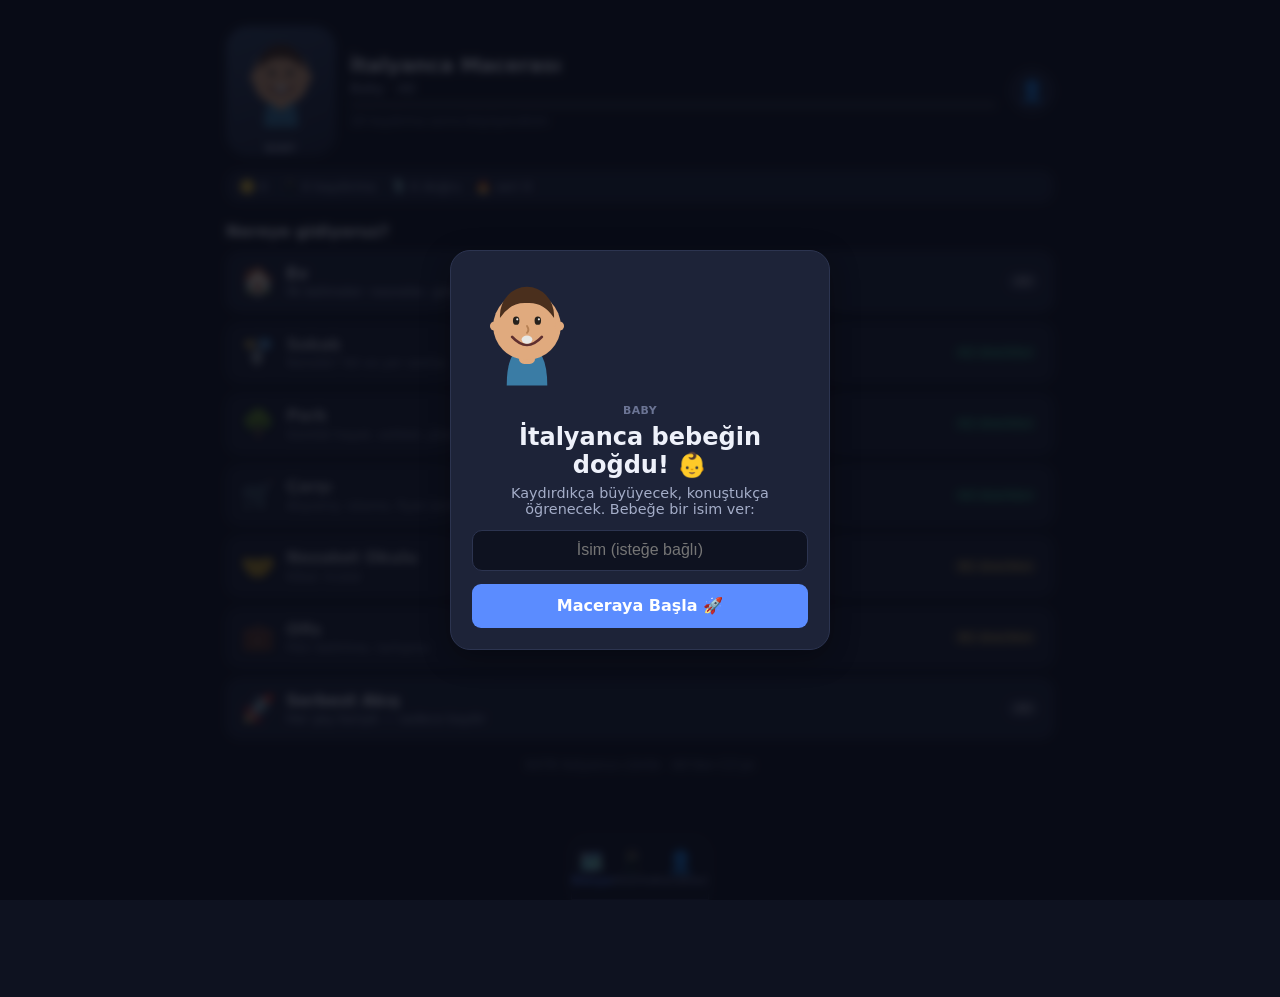
==== commit c0805a2f: "Triple the content, sentence-first (inspired by the English app) - 5,500-6,500 graded sentences per " ====
--- a/index.html
+++ b/index.html
@@ -8,10 +8,10 @@
   <meta http-equiv="Pragma" content="no-cache">
   <meta http-equiv="Expires" content="0">
   <title>SpeakScenes İtalyanca — Kaydır, Konuş, Büyü</title>
-  <link rel="stylesheet" href="css/styles.css?v=clone2">
-  <link rel="stylesheet" href="css/story.css?v=clone2">
-  <link rel="stylesheet" href="css/quick-practice.css?v=clone2">
-  <link rel="stylesheet" href="css/shorts.css?v=clone2">
+  <link rel="stylesheet" href="css/styles.css?v=clone3">
+  <link rel="stylesheet" href="css/story.css?v=clone3">
+  <link rel="stylesheet" href="css/quick-practice.css?v=clone3">
+  <link rel="stylesheet" href="css/shorts.css?v=clone3">
   <link rel="icon" href="data:image/svg+xml,<svg xmlns='http://www.w3.org/2000/svg' viewBox='0 0 100 100'><text y='.9em' font-size='90'>🎙️</text></svg>">
 </head>
 <body>
@@ -24,7 +24,7 @@
     </main>
     <nav id="bottom-nav" class="bottom-nav" aria-label="Main navigation"></nav>
   </div>
-  <script type="module" src="js/app.js?v=clone2"></script>
+  <script type="module" src="js/app.js?v=clone3"></script>
   <noscript><p style="padding:2rem;color:#fff">Bu uygulama için JavaScript gerekli.</p></noscript>
 </body>
 </html>
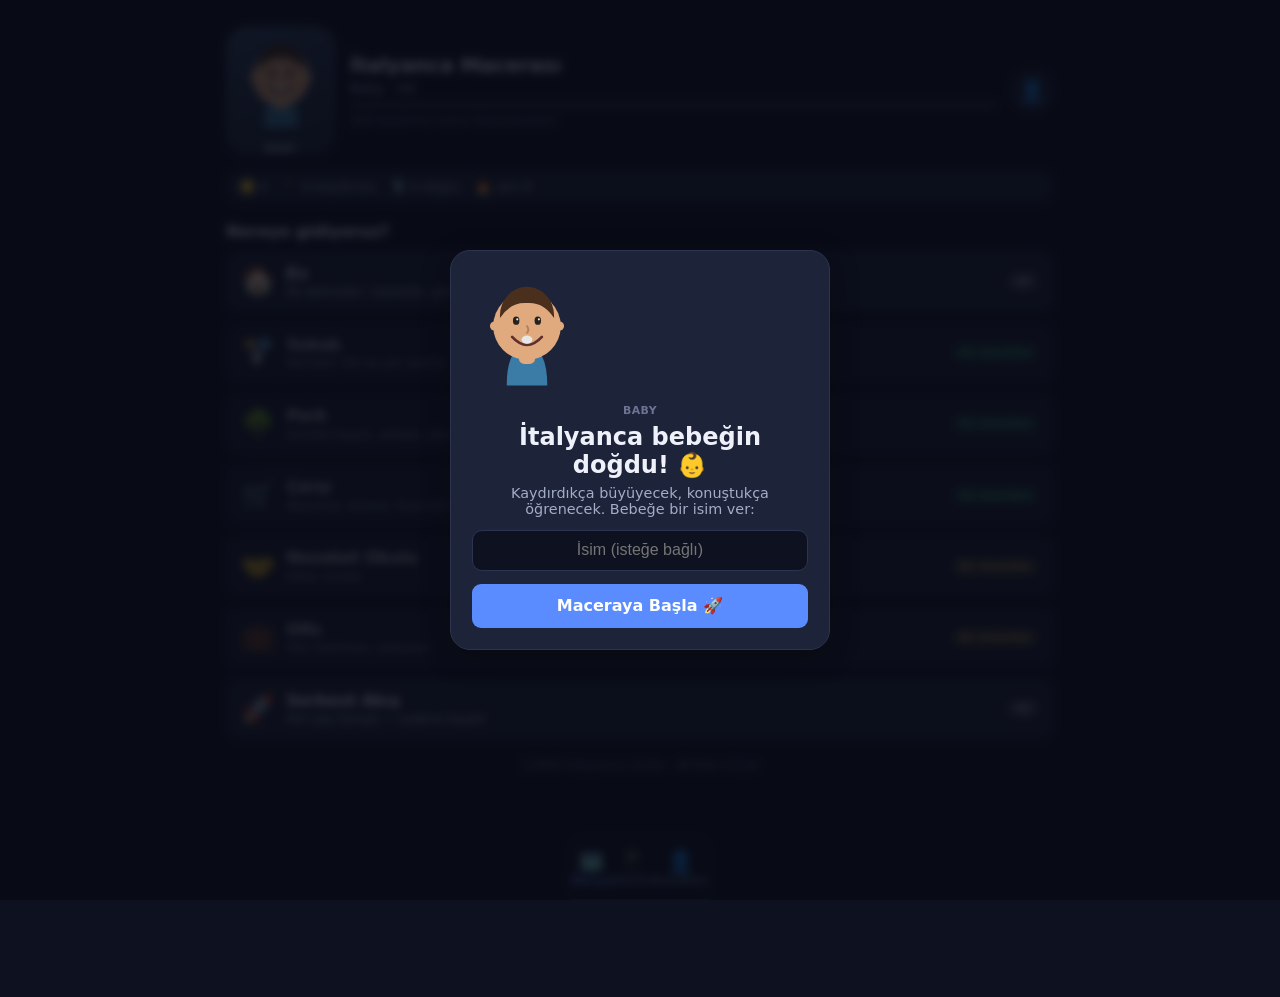
==== commit 2aba096d: "Slow growth to a 6000-swipe journey, deepen upper levels, kill stale-cache bug Growth pacing: thresh" ====
--- a/index.html
+++ b/index.html
@@ -8,10 +8,10 @@
   <meta http-equiv="Pragma" content="no-cache">
   <meta http-equiv="Expires" content="0">
   <title>SpeakScenes İtalyanca — Kaydır, Konuş, Büyü</title>
-  <link rel="stylesheet" href="css/styles.css?v=clone3">
-  <link rel="stylesheet" href="css/story.css?v=clone3">
-  <link rel="stylesheet" href="css/quick-practice.css?v=clone3">
-  <link rel="stylesheet" href="css/shorts.css?v=clone3">
+  <link rel="stylesheet" href="css/styles.css?v=clone5">
+  <link rel="stylesheet" href="css/story.css?v=clone5">
+  <link rel="stylesheet" href="css/quick-practice.css?v=clone5">
+  <link rel="stylesheet" href="css/shorts.css?v=clone5">
   <link rel="icon" href="data:image/svg+xml,<svg xmlns='http://www.w3.org/2000/svg' viewBox='0 0 100 100'><text y='.9em' font-size='90'>🎙️</text></svg>">
 </head>
 <body>
@@ -24,7 +24,7 @@
     </main>
     <nav id="bottom-nav" class="bottom-nav" aria-label="Main navigation"></nav>
   </div>
-  <script type="module" src="js/app.js?v=clone3"></script>
+  <script type="module" src="js/app.js?v=clone5"></script>
   <noscript><p style="padding:2rem;color:#fff">Bu uygulama için JavaScript gerekli.</p></noscript>
 </body>
 </html>
--- a/css/shorts.css
+++ b/css/shorts.css
@@ -303,6 +303,13 @@
   font-size: 0.85rem; cursor: pointer;
 }
 .cl-acc.on { border-color: var(--green); }
+.cl-reset-note { color: var(--text-faint); font-size: 0.78rem; margin: -0.2rem 0 0.5rem; }
+.cl-reset {
+  padding: 0.6rem 0.9rem;
+  border: 2px solid var(--red-soft); border-radius: 12px;
+  background: var(--red-soft); color: var(--red);
+  font-size: 0.9rem; font-weight: 600; cursor: pointer;
+}
 
 @media (prefers-reduced-motion: reduce) {
   .short-card.sw-in, .short-card.sw-back, .shorts-swipe-hint, .hud-avatar.grew, .burst span { animation: none; }
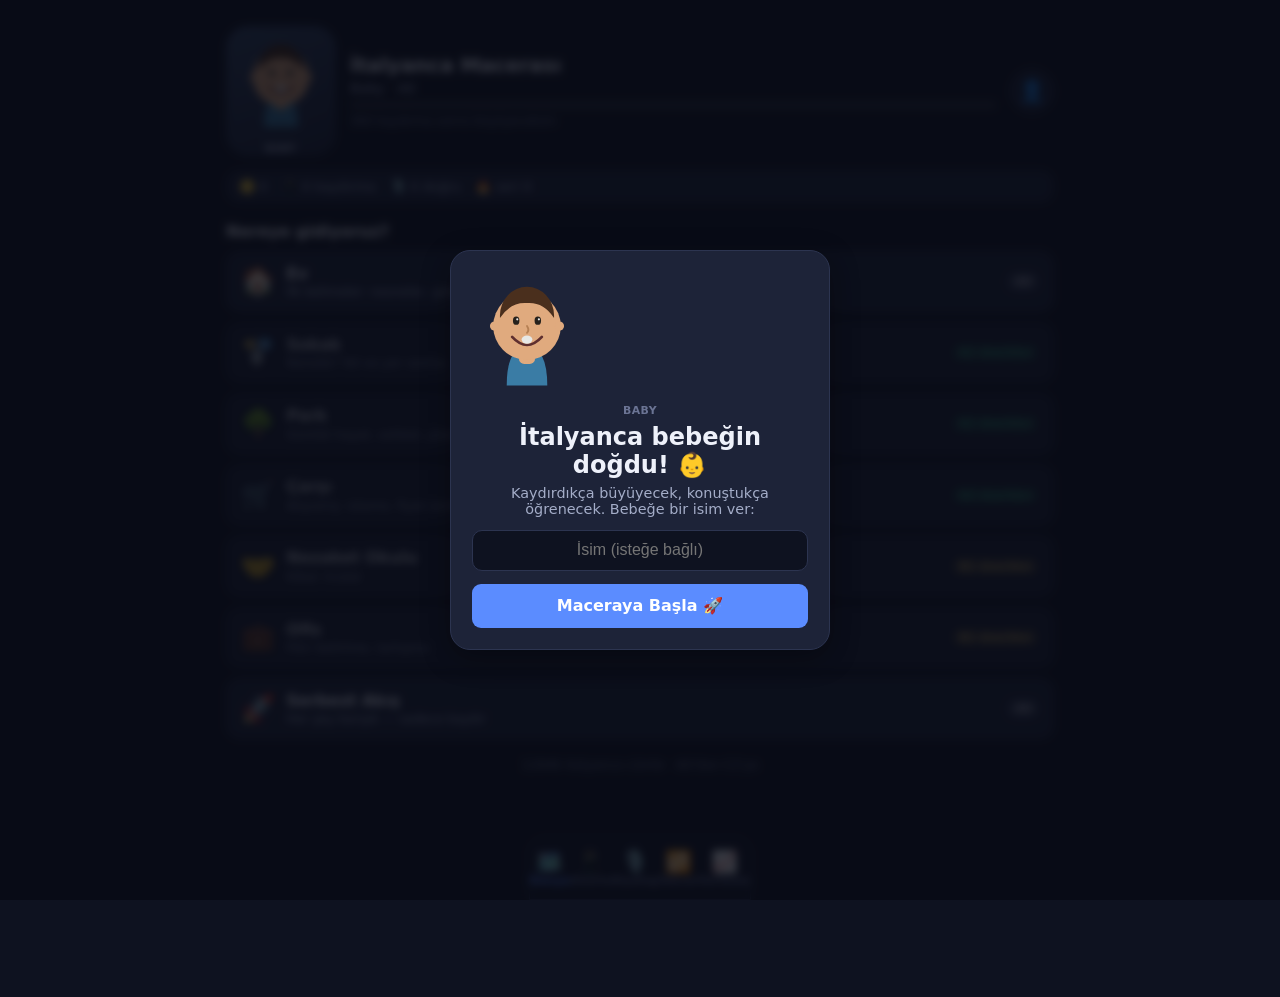
==== commit 1da08dde: "Add Italian dialogue mode: full app parity with the English original The clone was Shorts-only; it n" ====
--- a/index.html
+++ b/index.html
@@ -8,10 +8,10 @@
   <meta http-equiv="Pragma" content="no-cache">
   <meta http-equiv="Expires" content="0">
   <title>SpeakScenes İtalyanca — Kaydır, Konuş, Büyü</title>
-  <link rel="stylesheet" href="css/styles.css?v=clone5">
-  <link rel="stylesheet" href="css/story.css?v=clone5">
-  <link rel="stylesheet" href="css/quick-practice.css?v=clone5">
-  <link rel="stylesheet" href="css/shorts.css?v=clone5">
+  <link rel="stylesheet" href="css/styles.css?v=clone6">
+  <link rel="stylesheet" href="css/story.css?v=clone6">
+  <link rel="stylesheet" href="css/quick-practice.css?v=clone6">
+  <link rel="stylesheet" href="css/shorts.css?v=clone6">
   <link rel="icon" href="data:image/svg+xml,<svg xmlns='http://www.w3.org/2000/svg' viewBox='0 0 100 100'><text y='.9em' font-size='90'>🎙️</text></svg>">
 </head>
 <body>
@@ -24,7 +24,7 @@
     </main>
     <nav id="bottom-nav" class="bottom-nav" aria-label="Main navigation"></nav>
   </div>
-  <script type="module" src="js/app.js?v=clone5"></script>
+  <script type="module" src="js/app.js?v=clone6"></script>
   <noscript><p style="padding:2rem;color:#fff">Bu uygulama için JavaScript gerekli.</p></noscript>
 </body>
 </html>
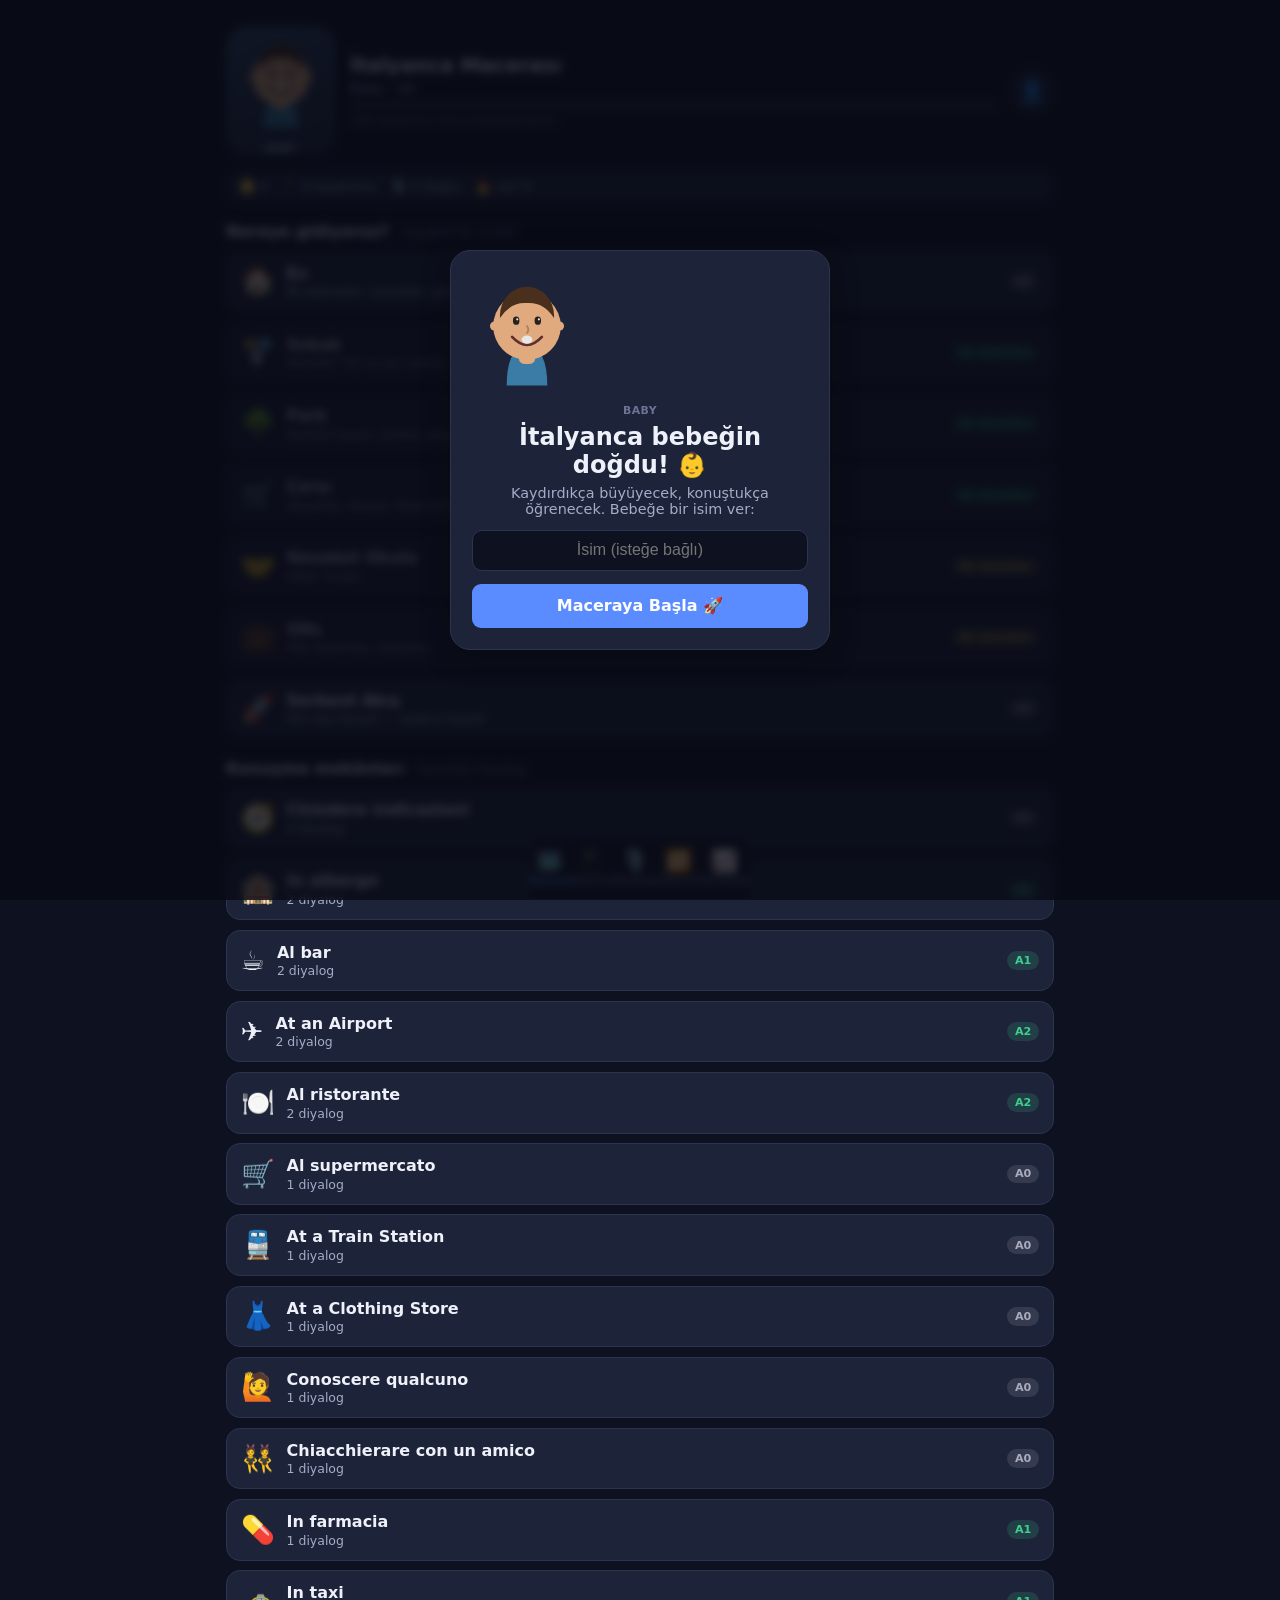
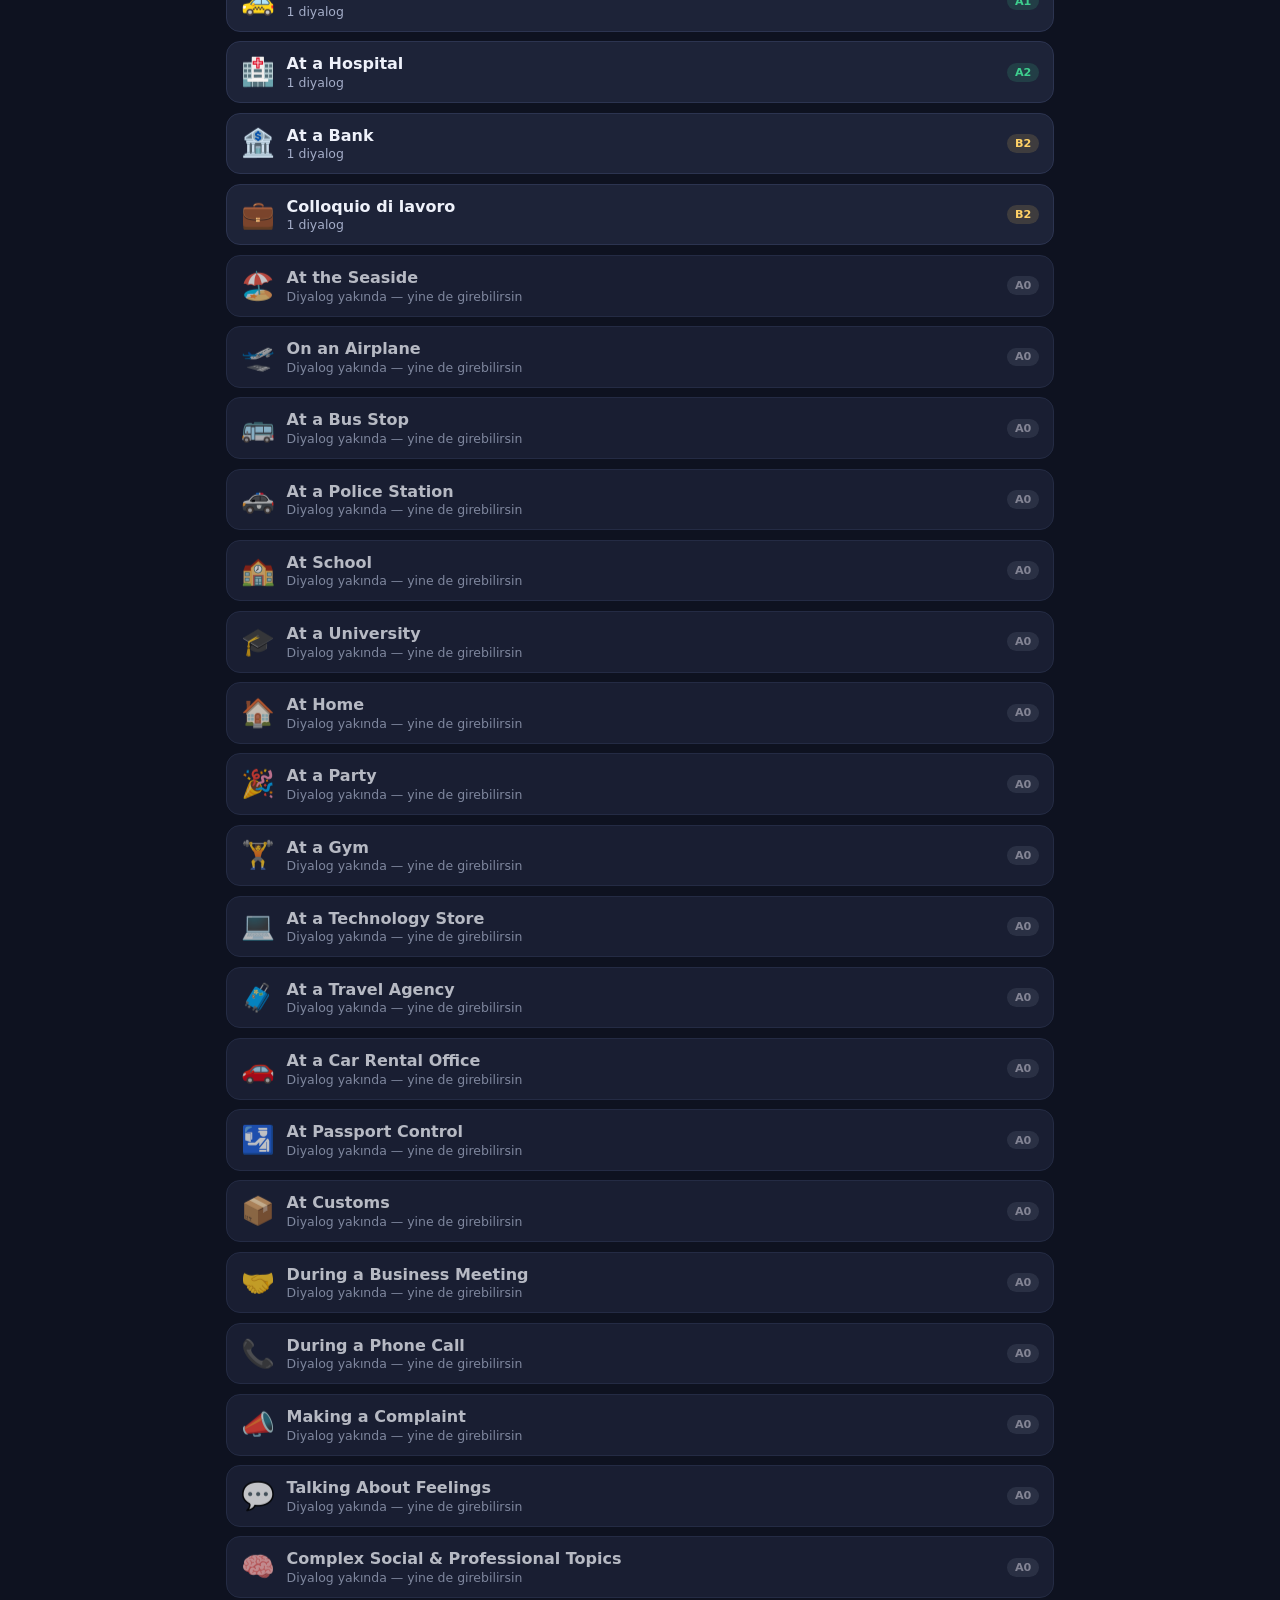
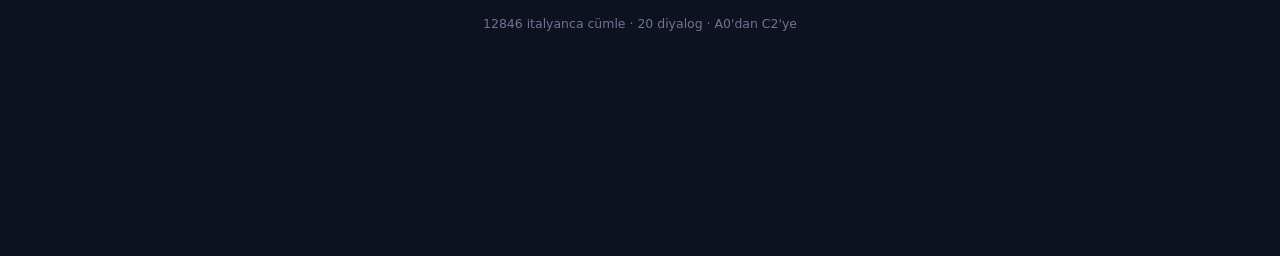
==== commit 9819cf28: "Fix the acceptance gate that rejected correct speech; unlock everything; more dialogues SCORING (the" ====
--- a/index.html
+++ b/index.html
@@ -8,10 +8,10 @@
   <meta http-equiv="Pragma" content="no-cache">
   <meta http-equiv="Expires" content="0">
   <title>SpeakScenes İtalyanca — Kaydır, Konuş, Büyü</title>
-  <link rel="stylesheet" href="css/styles.css?v=clone6">
-  <link rel="stylesheet" href="css/story.css?v=clone6">
-  <link rel="stylesheet" href="css/quick-practice.css?v=clone6">
-  <link rel="stylesheet" href="css/shorts.css?v=clone6">
+  <link rel="stylesheet" href="css/styles.css?v=clone7">
+  <link rel="stylesheet" href="css/story.css?v=clone7">
+  <link rel="stylesheet" href="css/quick-practice.css?v=clone7">
+  <link rel="stylesheet" href="css/shorts.css?v=clone7">
   <link rel="icon" href="data:image/svg+xml,<svg xmlns='http://www.w3.org/2000/svg' viewBox='0 0 100 100'><text y='.9em' font-size='90'>🎙️</text></svg>">
 </head>
 <body>
@@ -24,7 +24,7 @@
     </main>
     <nav id="bottom-nav" class="bottom-nav" aria-label="Main navigation"></nav>
   </div>
-  <script type="module" src="js/app.js?v=clone6"></script>
+  <script type="module" src="js/app.js?v=clone7"></script>
   <noscript><p style="padding:2rem;color:#fff">Bu uygulama için JavaScript gerekli.</p></noscript>
 </body>
 </html>
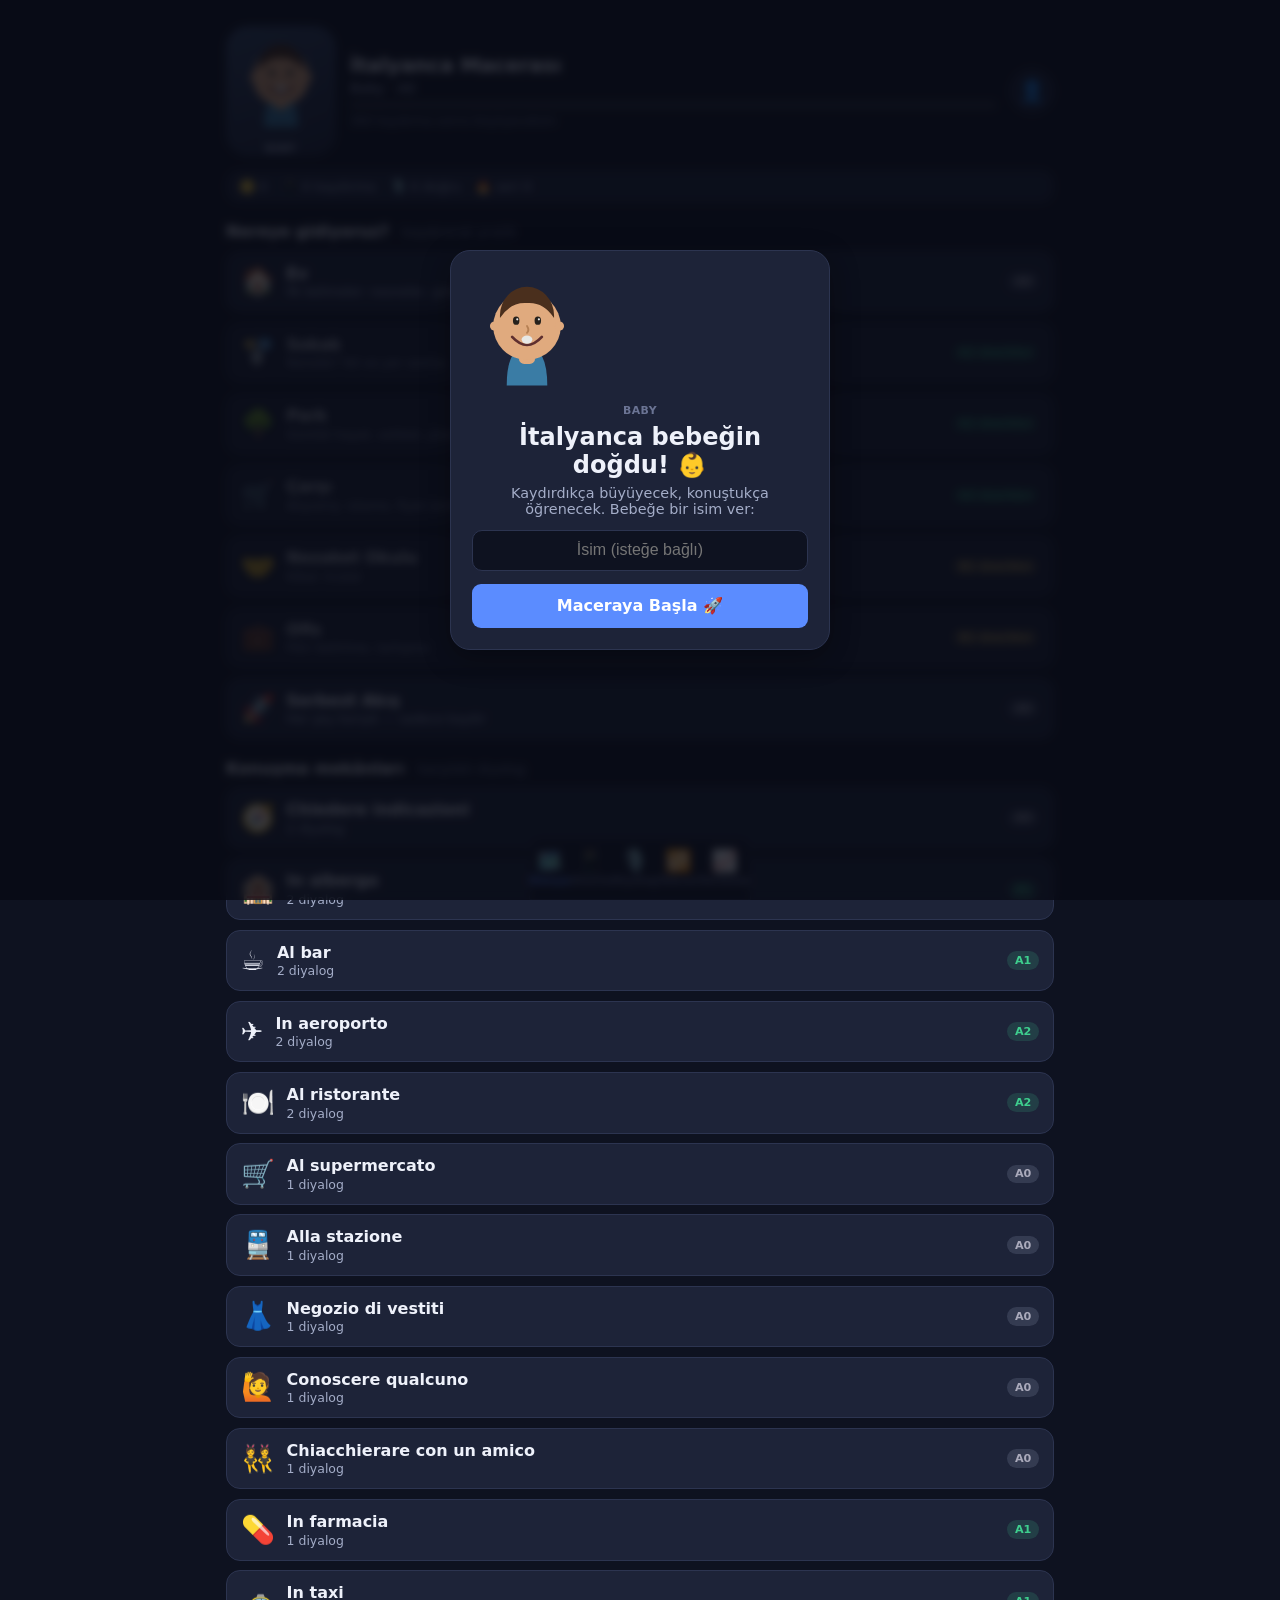
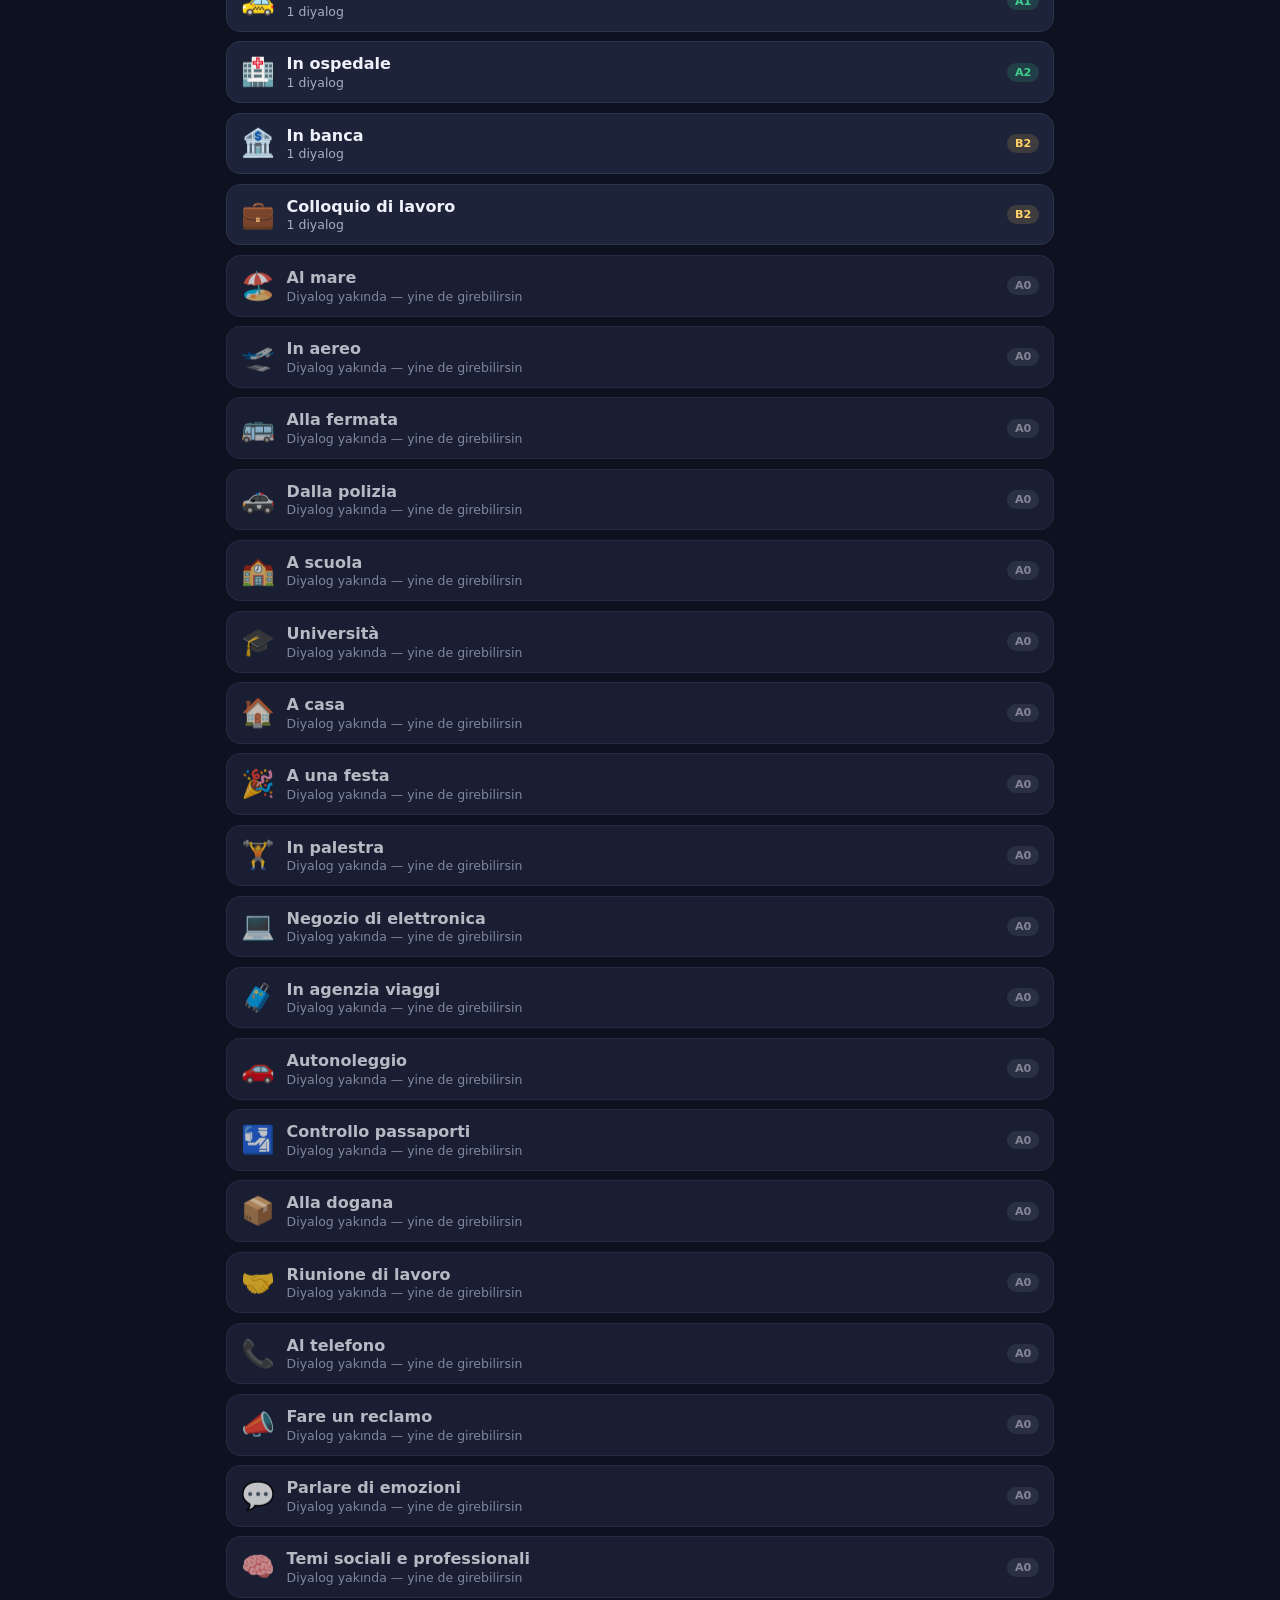
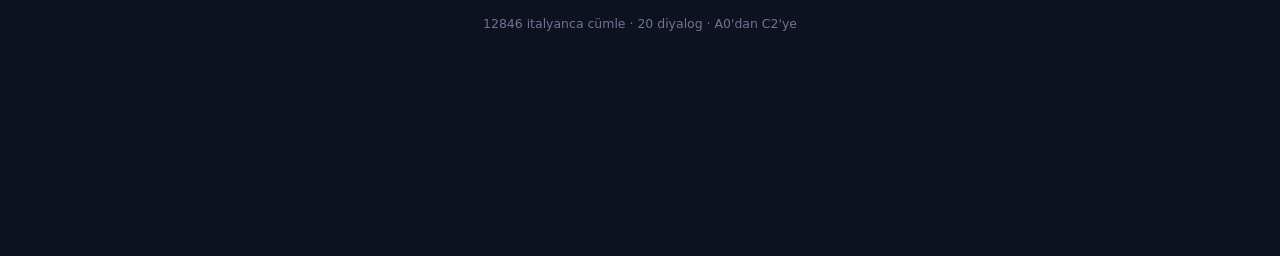
==== commit cb843594: "Remove the last real locks in the picker, and repair method names I broke The world map was already " ====
--- a/index.html
+++ b/index.html
@@ -8,10 +8,10 @@
   <meta http-equiv="Pragma" content="no-cache">
   <meta http-equiv="Expires" content="0">
   <title>SpeakScenes İtalyanca — Kaydır, Konuş, Büyü</title>
-  <link rel="stylesheet" href="css/styles.css?v=clone7">
-  <link rel="stylesheet" href="css/story.css?v=clone7">
-  <link rel="stylesheet" href="css/quick-practice.css?v=clone7">
-  <link rel="stylesheet" href="css/shorts.css?v=clone7">
+  <link rel="stylesheet" href="css/styles.css?v=clone8">
+  <link rel="stylesheet" href="css/story.css?v=clone8">
+  <link rel="stylesheet" href="css/quick-practice.css?v=clone8">
+  <link rel="stylesheet" href="css/shorts.css?v=clone8">
   <link rel="icon" href="data:image/svg+xml,<svg xmlns='http://www.w3.org/2000/svg' viewBox='0 0 100 100'><text y='.9em' font-size='90'>🎙️</text></svg>">
 </head>
 <body>
@@ -24,7 +24,7 @@
     </main>
     <nav id="bottom-nav" class="bottom-nav" aria-label="Main navigation"></nav>
   </div>
-  <script type="module" src="js/app.js?v=clone7"></script>
+  <script type="module" src="js/app.js?v=clone8"></script>
   <noscript><p style="padding:2rem;color:#fff">Bu uygulama için JavaScript gerekli.</p></noscript>
 </body>
 </html>
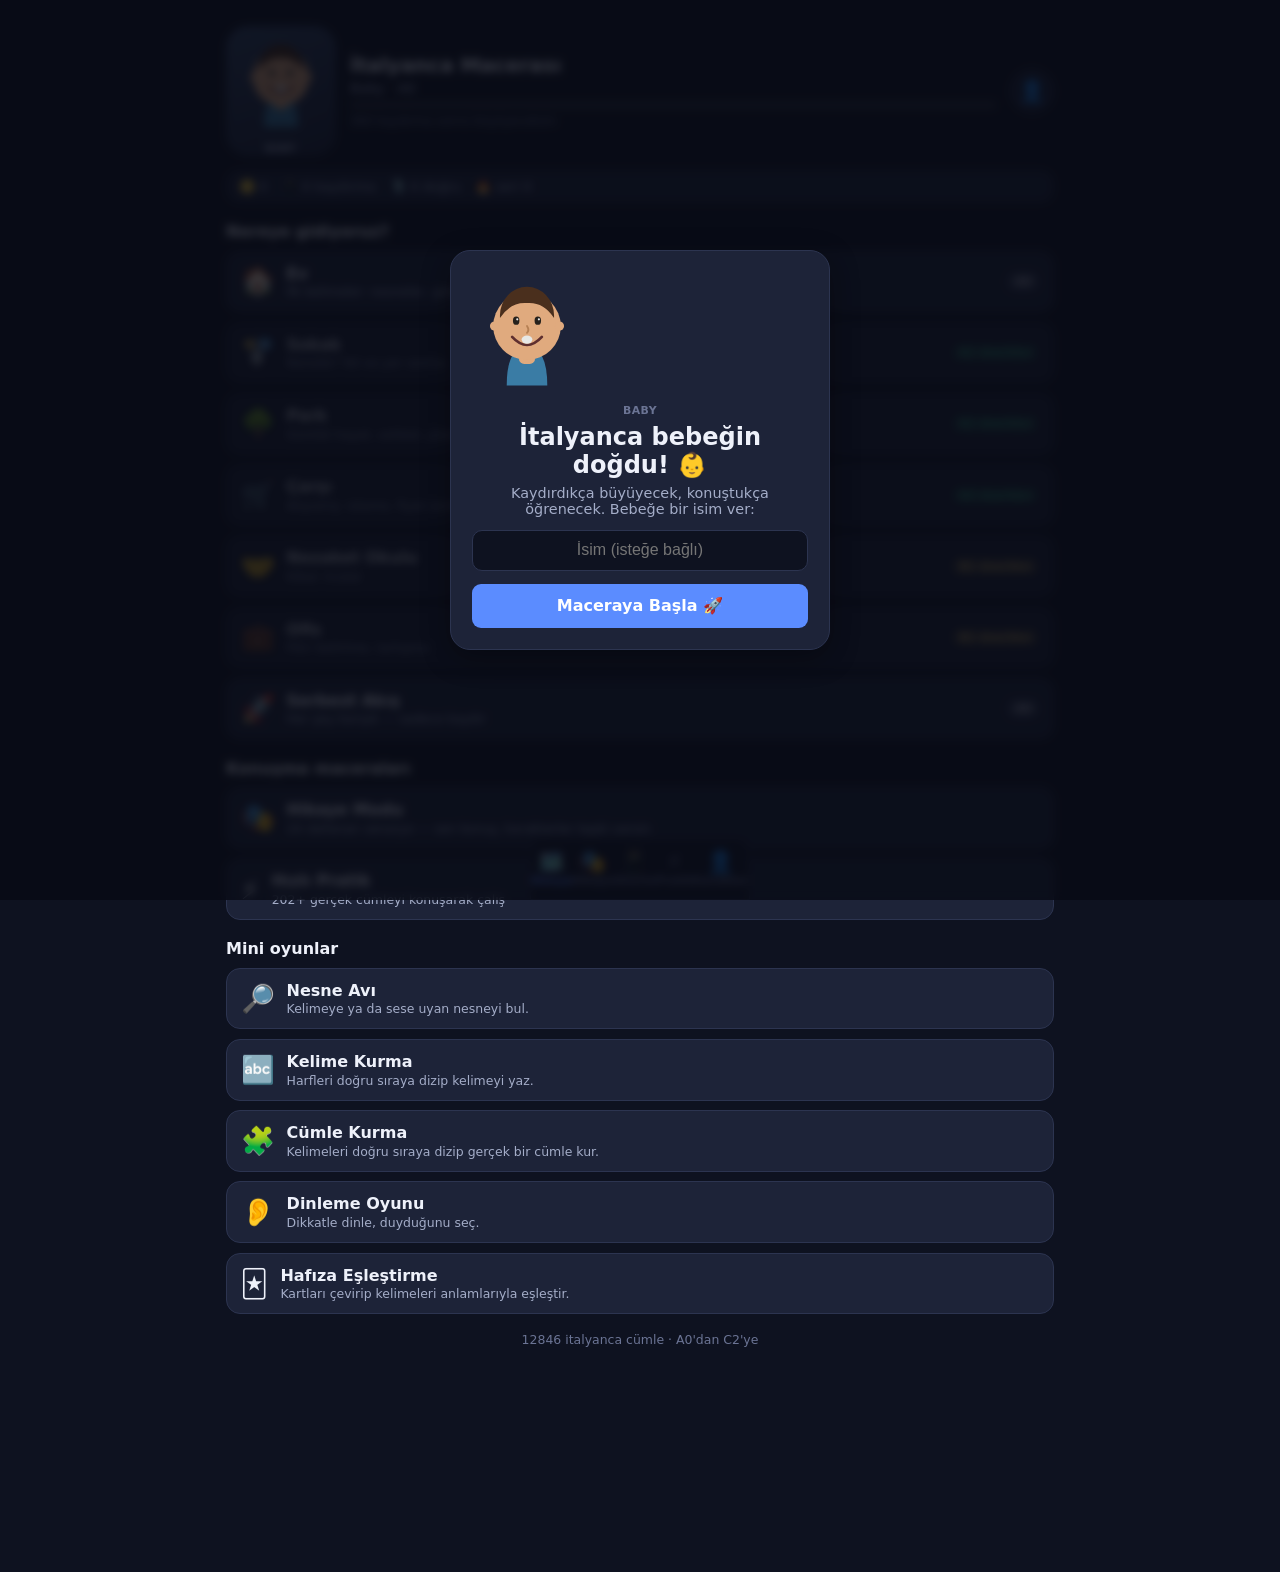
==== commit 115d68bf: "Upgrade Italian clone to the full Story app + translate all branching content Wire the branching Sto" ====
--- a/index.html
+++ b/index.html
@@ -8,10 +8,10 @@
   <meta http-equiv="Pragma" content="no-cache">
   <meta http-equiv="Expires" content="0">
   <title>SpeakScenes İtalyanca — Kaydır, Konuş, Büyü</title>
-  <link rel="stylesheet" href="css/styles.css?v=clone8">
-  <link rel="stylesheet" href="css/story.css?v=clone8">
-  <link rel="stylesheet" href="css/quick-practice.css?v=clone8">
-  <link rel="stylesheet" href="css/shorts.css?v=clone8">
+  <link rel="stylesheet" href="css/styles.css?v=clone9">
+  <link rel="stylesheet" href="css/story.css?v=clone9">
+  <link rel="stylesheet" href="css/quick-practice.css?v=clone9">
+  <link rel="stylesheet" href="css/shorts.css?v=clone9">
   <link rel="icon" href="data:image/svg+xml,<svg xmlns='http://www.w3.org/2000/svg' viewBox='0 0 100 100'><text y='.9em' font-size='90'>🎙️</text></svg>">
 </head>
 <body>
@@ -24,7 +24,7 @@
     </main>
     <nav id="bottom-nav" class="bottom-nav" aria-label="Main navigation"></nav>
   </div>
-  <script type="module" src="js/app.js?v=clone8"></script>
+  <script type="module" src="js/app.js?v=clone9"></script>
   <noscript><p style="padding:2rem;color:#fff">Bu uygulama için JavaScript gerekli.</p></noscript>
 </body>
 </html>
